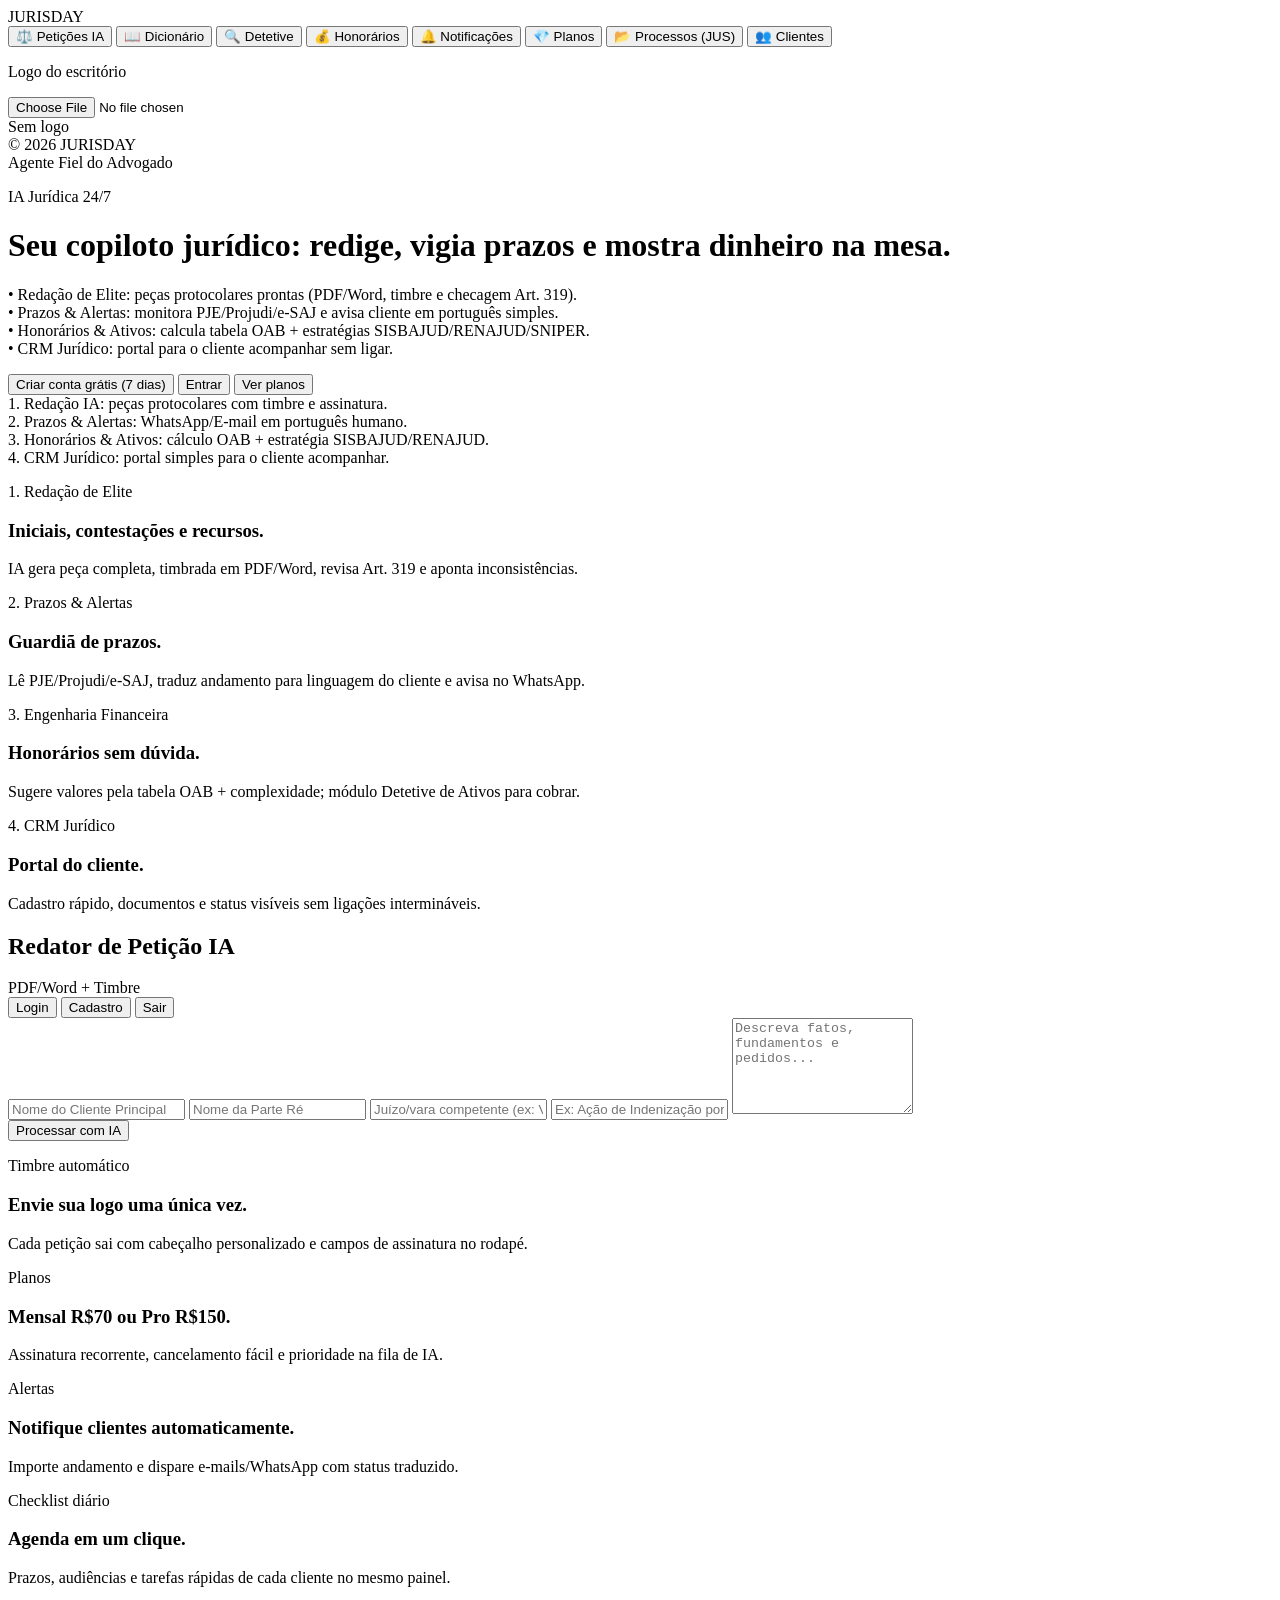
==== frontend/index.html @ 4e82b799 "Primeiro commit: app completo front+back" ====
<!DOCTYPE html>
<html lang="pt-br">
<head>
    <meta charset="UTF-8">
    <title>JURISDAY | Elite Inteligência Jurídica</title>
    <link rel="stylesheet" href="/static/style.css">
    <link rel="manifest" href="/static/manifest.json">
    <link rel="icon" href="/static/icon.svg" type="image/svg+xml">
    <link rel="apple-touch-icon" href="/static/icon.svg">
</head>
<body>

    <div class="sidebar">
        <div class="logo">JURISDAY</div>
        <nav>
            <button type="button" class="menu-item" onclick="mostrarTela(event,'peticao')">⚖️ Petições IA</button>
            <button type="button" class="menu-item" onclick="mostrarTela(event,'dicionario')">📖 Dicionário</button>
            <button type="button" class="menu-item" onclick="mostrarTela(event,'detetive')">🔍 Detetive</button>
            <button type="button" class="menu-item" onclick="mostrarTela(event,'honorarios')">💰 Honorários</button>
            <button type="button" class="menu-item" onclick="mostrarTela(event,'notificacoes')">🔔 Notificações</button>
            <button type="button" class="menu-item" onclick="mostrarTela(event,'planos')">💎 Planos</button>
            <button type="button" class="menu-item" onclick="mostrarTela(event,'processos')">📂 Processos (JUS)</button>
            <button type="button" class="menu-item" onclick="mostrarTela(event,'clientes')">👥 Clientes</button>
        </nav>

        <div class="upload-logo">
            <p class="label">Logo do escritório</p>
            <input type="file" accept="image/*" onchange="salvarLogo(event)">
            <div id="preview-logo" class="logo-preview">Sem logo</div>
        </div>

        <div class="sidebar-footer">
            © 2026 JURISDAY<br>Agente Fiel do Advogado
        </div>
    </div>

    <div class="main-content" id="dashboard">
        <header class="hero">
            <div>
                <p class="eyebrow">IA Jurídica 24/7</p>
                <h1>Seu copiloto jurídico: redige, vigia prazos e mostra dinheiro na mesa.</h1>
                <p class="sub">
                    • Redação de Elite: peças protocolares prontas (PDF/Word, timbre e checagem Art. 319).<br>
                    • Prazos & Alertas: monitora PJE/Projudi/e-SAJ e avisa cliente em português simples.<br>
                    • Honorários & Ativos: calcula tabela OAB + estratégias SISBAJUD/RENAJUD/SNIPER.<br>
                    • CRM Jurídico: portal para o cliente acompanhar sem ligar.
                </p>
                <div class="hero-actions">
                    <button onclick="window.location.href='/static/signup.html'">Criar conta grátis (7 dias)</button>
                    <button class="ghost" onclick="window.location.href='/static/login.html'">Entrar</button>
                    <button class="ghost" onclick="mostrarTela(null,'planos')">Ver planos</button>
                </div>
            </div>
            <div class="stats">
                <div class="stat"><span>1.</span> Redação IA: peças protocolares com timbre e assinatura.</div>
                <div class="stat"><span>2.</span> Prazos & Alertas: WhatsApp/E-mail em português humano.</div>
                <div class="stat"><span>3.</span> Honorários & Ativos: cálculo OAB + estratégia SISBAJUD/RENAJUD.</div>
                <div class="stat"><span>4.</span> CRM Jurídico: portal simples para o cliente acompanhar.</div>
            </div>
        </header>

        <section class="grid-cards" style="margin-top:0;">
            <div class="mini-card">
                <p class="eyebrow">1. Redação de Elite</p>
                <h3>Iniciais, contestações e recursos.</h3>
                <p class="muted">IA gera peça completa, timbrada em PDF/Word, revisa Art. 319 e aponta inconsistências.</p>
            </div>
            <div class="mini-card">
                <p class="eyebrow">2. Prazos & Alertas</p>
                <h3>Guardiã de prazos.</h3>
                <p class="muted">Lê PJE/Projudi/e-SAJ, traduz andamento para linguagem do cliente e avisa no WhatsApp.</p>
            </div>
            <div class="mini-card">
                <p class="eyebrow">3. Engenharia Financeira</p>
                <h3>Honorários sem dúvida.</h3>
                <p class="muted">Sugere valores pela tabela OAB + complexidade; módulo Detetive de Ativos para cobrar.</p>
            </div>
            <div class="mini-card">
                <p class="eyebrow">4. CRM Jurídico</p>
                <h3>Portal do cliente.</h3>
                <p class="muted">Cadastro rápido, documentos e status visíveis sem ligações intermináveis.</p>
            </div>
        </section>

        <div class="card" id="card-dinamico">
            <div class="card-header">
                <h2 id="titulo-modulo">Escolha um módulo</h2>
                <div id="pill-modulo" class="pill">Produtividade total</div>
                <div class="auth-actions">
                    <button class="ghost" onclick="window.location.href='/static/login.html'">Login</button>
                    <button onclick="window.location.href='/static/signup.html'">Cadastro</button>
                    <button class="ghost" onclick="sair()">Sair</button>
                </div>
            </div>
            
            <div id="inputs-dinamicos" class="grid-two">
                <p class="muted">Selecione uma ferramenta para começar. Petições em PDF/Word com timbre e assinatura disponíveis.</p>
            </div>
            
            <div id="btns-acao" class="actions" style="display:none;">
                <button id="btn-acao" onclick="executarIA()">Processar com IA</button>
                <div class="download-group" id="download-group" style="display:none;">
                    <button class="ghost" onclick="baixar('doc')">Exportar Word</button>
                    <button class="ghost" onclick="baixar('pdf')">Exportar PDF</button>
                </div>
            </div>
            
            <div id="loader" class="loader" style="display:none;">✨ A IA está redigindo seu conteúdo jurídico...</div>
            <div id="resultado-ia" class="resultado"></div>
        </div>

        <div id="checkout-modal" class="modal" style="display:none;">
            <div class="modal-card">
                <div class="modal-header">
                    <div>
                        <p class="eyebrow">Checkout seguro</p>
                        <h3 id="checkout-plano">Plano</h3>
                    </div>
                    <button class="ghost" onclick="fecharCheckout()">Fechar</button>
                </div>
                <div id="checkout-pix" style="display:none;">
                    <p class="muted">Copie o código PIX abaixo e pague no seu app bancário.</p>
                    <textarea id="pix-code" readonly style="height:120px"></textarea>
                </div>
                <div id="checkout-cartao">
                    <div class="grid-two">
                        <input id="cc-nome" placeholder="Nome no cartão">
                        <input id="cc-numero" placeholder="Número do cartão">
                        <input id="cc-validade" placeholder="Validade (MM/AA)">
                        <input id="cc-cvv" placeholder="CVV">
                    </div>
                </div>
                <div class="actions">
                    <button onclick="pagar('pix')">Pagar com PIX</button>
                    <button onclick="pagar('credito')">Crédito</button>
                    <button class="ghost" onclick="pagar('debito')">Débito</button>
                </div>
                <div id="checkout-msg" class="muted"></div>
            </div>
        </div>

        <div id="auth-modal" class="modal" style="display:none;">
            <div class="modal-card">
                <div class="modal-header">
                <div>
                    <p class="eyebrow" id="auth-eyebrow">Bem-vindo</p>
                    <h3 id="auth-title">Entrar</h3>
                </div>
                <button class="ghost" onclick="fecharAuth()">Fechar</button>
            </div>
            <div id="auth-form">
                <input id="auth-nome" placeholder="Nome completo">
                <input id="auth-doc" placeholder="CPF ou CNPJ">
                <input id="auth-oab" placeholder="OAB (opcional)">
                <input id="auth-email" placeholder="E-mail ou CPF/CNPJ">
                <input id="auth-whats" placeholder="WhatsApp">
                <input id="auth-senha" placeholder="Senha" type="password">
                <div class="upload-logo" id="auth-logo-box" style="margin:8px 0;">
                    <p class="label">Logo do escritório</p>
                    <input type="file" accept="image/*" onchange="salvarLogoAuth(event)">
                    <div id="auth-logo-preview" class="logo-preview">Sem logo</div>
                </div>
            </div>
            <div class="actions">
                <button onclick="enviarAuth()">Continuar</button>
            </div>
            <div id="auth-msg" class="muted"></div>
        </div>
    </div>

        <section class="grid-cards">
            <div class="mini-card">
                <p class="eyebrow">Timbre automático</p>
                <h3>Envie sua logo uma única vez.</h3>
                <p class="muted">Cada petição sai com cabeçalho personalizado e campos de assinatura no rodapé.</p>
            </div>
            <div class="mini-card">
                <p class="eyebrow">Planos</p>
                <h3>Mensal R$70 ou Pro R$150.</h3>
                <p class="muted">Assinatura recorrente, cancelamento fácil e prioridade na fila de IA.</p>
            </div>
            <div class="mini-card">
                <p class="eyebrow">Alertas</p>
                <h3>Notifique clientes automaticamente.</h3>
                <p class="muted">Importe andamento e dispare e-mails/WhatsApp com status traduzido.</p>
            </div>
            <div class="mini-card">
                <p class="eyebrow">Checklist diário</p>
                <h3>Agenda em um clique.</h3>
                <p class="muted">Prazos, audiências e tarefas rápidas de cada cliente no mesmo painel.</p>
            </div>
        </section>
    </div>

    <!-- Ações rápidas flutuantes -->
    <div class="fab-stack">
        <button class="fab" onclick="mostrarTela(null,'peticao')" title="Nova petição">⚖️</button>
        <button class="fab" onclick="mostrarTela(null,'honorarios')" title="Calcular honorários">💰</button>
        <button class="fab" onclick="mostrarTela(null,'processos')" title="Monitorar processo">📂</button>
        <button class="fab" onclick="abrirCheckout('pro',150)" title="Assinar Pro">💎</button>
        <button class="fab fab-support" onclick="abrirSuporte()" title="Reportar bug / falar conosco">💬</button>
        <button class="fab fab-install" onclick="instalarApp()" id="btn-install" title="Instalar app">⬇️</button>
    </div>

    <!-- Modal Suporte -->
    <div id="suporte-modal" class="modal" style="display:none;">
        <div class="modal-card">
            <div class="modal-header">
                <div>
                    <p class="eyebrow">Suporte rápido</p>
                    <h3>Reportar bug ou falar com a equipe</h3>
                </div>
                <button class="ghost" onclick="fecharSuporte()">Fechar</button>
            </div>
            <div class="grid-two">
                <input id="sup-nome" placeholder="Seu nome">
                <input id="sup-email" placeholder="Seu e-mail">
            </div>
            <textarea id="sup-msg" rows="5" placeholder="Descreva o problema ou dúvida. Quanto mais detalhe, melhor."></textarea>
            <div class="actions">
                <button onclick="enviarSuporte()">Enviar</button>
                <div id="sup-status" class="muted"></div>
            </div>
        </div>
    </div>

    <script>
        let moduloAtual = '';
        // Backend na mesma origem (recomendado: sirva o front pelo próprio FastAPI/Render)
        const API_URL = "";
        let logoBase64 = localStorage.getItem('jurisday_logo') || '';
        let planoSelecionado = { nome: '', valor: 0 };
        let authMode = 'login';
        let authLogo = '';
        let isAuth = false;

        const previewEl = document.getElementById('preview-logo');
        if (logoBase64) {
            previewEl.style.backgroundImage = `url(${logoBase64})`;
            previewEl.textContent = '';
        }

        function salvarLogo(event) {
            const file = event.target.files[0];
            if (!file) return;
            const reader = new FileReader();
            reader.onload = () => {
                logoBase64 = reader.result;
                localStorage.setItem('jurisday_logo', logoBase64);
                previewEl.style.backgroundImage = `url(${logoBase64})`;
                previewEl.textContent = '';
            };
            reader.readAsDataURL(file);
        }

        function salvarLogoAuth(event) {
            const file = event.target.files[0];
            if (!file) return;
            const reader = new FileReader();
            reader.onload = () => {
                authLogo = reader.result;
                const pv = document.getElementById('auth-logo-preview');
                pv.style.backgroundImage = `url(${authLogo})`;
                pv.textContent = '';
            };
            reader.readAsDataURL(file);
        }

        function abrirCheckout(plano, valor) {
            planoSelecionado = { nome: plano, valor };
            document.getElementById('checkout-plano').innerText = `Plano ${plano.toUpperCase()} — R$${valor}`;
            document.getElementById('checkout-pix').style.display = 'none';
            document.getElementById('checkout-cartao').style.display = 'block';
            document.getElementById('checkout-msg').innerText = '';
            document.getElementById('checkout-modal').style.display = 'block';
        }

        function fecharCheckout() {
            document.getElementById('checkout-modal').style.display = 'none';
        }

        function mostrarTela(evt, modulo) {
            moduloAtual = modulo;
            const inputs = document.getElementById('inputs-dinamicos');
            const titulo = document.getElementById('titulo-modulo');
            const pill = document.getElementById('pill-modulo');
            const actions = document.getElementById('btns-acao');
            const downloadGroup = document.getElementById('download-group');
            const resultado = document.getElementById('resultado-ia');

            document.querySelectorAll('.menu-item').forEach(m => m.classList.remove('active'));
            if (evt && evt.currentTarget) evt.currentTarget.classList.add('active');

            resultado.innerHTML = "";
            downloadGroup.style.display = 'none';

            actions.style.display = ['peticao','dicionario','detetive','honorarios','processos'].includes(modulo) ? 'flex' : 'none';

            if(modulo === 'peticao') {
                titulo.innerText = "Redator de Petição IA";
                pill.innerText = "PDF/Word + Timbre";
                inputs.innerHTML = `
                    <input id="cliente" placeholder="Nome do Cliente Principal">
                    <input id="reu" placeholder="Nome da Parte Ré">
                    <input id="juizo" placeholder="Juízo/vara competente (ex: Vara Cível de São Paulo)">
                    <input id="tipo_acao" placeholder="Ex: Ação de Indenização por Danos Morais">
                    <textarea id="fatos" placeholder="Descreva fatos, fundamentos e pedidos..." rows="6"></textarea>
                `;
            } else if(modulo === 'dicionario') {
                titulo.innerText = "Consultoria de Termos & Leis";
                pill.innerText = "Fundamentação";
                inputs.innerHTML = `<input id="termo" placeholder="Digite o termo técnico ou artigo da lei...">`;
            } else if(modulo === 'detetive') {
                titulo.innerText = "Detetive de Ativos";
                pill.innerText = "Rastreamento";
                inputs.innerHTML = `
                    <input id="alvo" placeholder="Nome do Devedor/Executado">
                    <input id="documento" placeholder="CPF ou CNPJ">
                `;
            } else if(modulo === 'honorarios') {
                titulo.innerText = "Calculadora de Honorários";
                pill.innerText = "Contratuais & Sucumbenciais";
                inputs.innerHTML = `
                    <div class="grid-two">
                        <input id="valor_causa" type="number" min="0" placeholder="Valor da causa (R$)">
                        <input id="percentual" type="number" min="1" max="50" value="20" placeholder="% contratual">
                        <input id="horas" type="number" min="0" placeholder="Horas estimadas">
                        <input id="valor_hora" type="number" min="0" placeholder="Valor hora (R$)">
                    </div>
                    <div class="badge">Sugestão OAB + margem de êxito</div>
                `;
            } else if(modulo === 'notificacoes') {
                titulo.innerText = "Notificações de Andamento";
                pill.innerText = "Engaje clientes";
                inputs.innerHTML = `
                    <div class="list">
                        <div class="list-item">
                            <div>
                                <strong>Alertas diários</strong>
                                <p class="muted">Resumo do push do tribunal em linguagem simples.</p>
                            </div>
                            <label class="switch">
                                <input type="checkbox" checked>
                                <span class="slider"></span>
                            </label>
                        </div>
                        <div class="list-item">
                            <div>
                                <strong>WhatsApp automático</strong>
                                <p class="muted">Mensagem pronta para o cliente quando houver movimentação.</p>
                            </div>
                            <label class="switch">
                                <input type="checkbox">
                                <span class="slider"></span>
                            </label>
                        </div>
                        <div class="list-item">
                            <div>
                                <strong>E-mail com PDF</strong>
                                <p class="muted">Anexe petição timbrada e último status.</p>
                            </div>
                            <label class="switch">
                                <input type="checkbox" checked>
                                <span class="slider"></span>
                            </label>
                        </div>
                    </div>
                `;
            } else if(modulo === 'planos') {
                titulo.innerText = "Planos Mensais";
                pill.innerText = "Escolha e valide";
                inputs.innerHTML = `
                    <div class="plan-grid">
                        <div class="plan">
                            <p class="eyebrow">Essencial</p>
                            <h3>R$70/mês</h3>
                            <ul>
                                <li>50 petições/mês</li>
                                <li>Honorários + Dicionário</li>
                                <li>Suporte padrão</li>
                            </ul>
                            <button class="ghost" onclick="abrirCheckout('essencial',70)">Assinar Essencial</button>
                        </div>
                        <div class="plan destaque">
                            <p class="eyebrow">Pro</p>
                            <h3>R$150/mês</h3>
                            <ul>
                                <li>Petições ilimitadas</li>
                                <li>Detetive de ativos</li>
                                <li>Notificações automáticas</li>
                                <li>Suporte prioritário</li>
                            </ul>
                            <button onclick="abrirCheckout('pro',150)">Assinar Pro</button>
                        </div>
                    </div>
                `;
            } else if(modulo === 'processos') {
                titulo.innerText = "Monitoramento (JUS)";
                pill.innerText = "Daily check";
                inputs.innerHTML = `
                    <div class="grid-two">
                        <input id="proc_numero" placeholder="Número do processo">
                        <input id="proc_tribunal" placeholder="Tribunal (TJSP, TRF3...)">
                        <input id="proc_parte" placeholder="Parte representada">
                        <input id="proc_tel" placeholder=\"Telefone do cliente (WhatsApp)\">
                        <input id="proc_ref" placeholder="Referencia interna (cliente)">
                    </div>
                    <div class="actions" style="padding:0;">
                        <button class="ghost" onclick="registrarProcesso()">Registrar monitoramento</button>
                        <button class="ghost" onclick="rodarMonitoramento()">Rodar agora</button>
                        <button class="ghost" onclick="listarProcessos()">Ver status</button>
                        <button onclick="enviarResumo()">Enviar resumo WhatsApp</button>
                    </div>
                    <div id="status-processos" class="resultado" style="display:none;"></div>
                `;
            } else if(modulo === 'clientes') {
                titulo.innerText = "Clientes e Processos";
                pill.innerText = "Organização total";
                inputs.innerHTML = `
                    <div class="grid-two">
                        <input id="cli_nome" placeholder="Nome do cliente">
                        <input id="cli_doc" placeholder="CPF/CNPJ">
                        <input id="cli_email" placeholder="E-mail">
                        <input id="cli_whats" placeholder="WhatsApp">
                        <input id="cli_proc" placeholder="Número do processo">
                        <input id="cli_tribunal" placeholder="Tribunal">
                    </div>
                    <div class="actions" style="padding:0;">
                        <button onclick="salvarCliente()">Cadastrar cliente</button>
                        <button class="ghost" onclick="listarClientes()">Listar clientes</button>
                    </div>
                    <div id="clientes-box" class="resultado" style="display:none;"></div>
                `;
            }
        }

        async function executarIA() {
            const loader = document.getElementById('loader');
            const resultadoDiv = document.getElementById('resultado-ia');
            const downloadGroup = document.getElementById('download-group');

            loader.style.display = "block";
            resultadoDiv.innerHTML = "";

            let endpoint = '';
            let payload = {};

            if(moduloAtual === 'peticao') {
                endpoint = 'peticao/gerar';
                payload = {
                    cliente_nome: document.getElementById('cliente').value,
                    reu_nome: document.getElementById('reu').value,
                    tipo_acao: document.getElementById('tipo_acao').value,
                    fatos_relatados: document.getElementById('fatos').value,
                    juizo_destino: document.getElementById('juizo')?.value || ''
                };
            } else if(moduloAtual === 'dicionario') {
                endpoint = 'dicionario/consultar';
                payload = { termo: document.getElementById('termo').value };
            } else if(moduloAtual === 'detetive') {
                endpoint = 'detetive/rastrear';
                payload = { 
                    nome_alvo: document.getElementById('alvo').value, 
                    cpf_cnpj: document.getElementById('documento').value 
                };
            } else if(moduloAtual === 'honorarios') {
                // Cálculo local sem backend
                loader.style.display = "none";
                resultadoDiv.innerHTML = calcularHonorarios();
                downloadGroup.style.display = 'flex';
                return;
            }

            try {
                const response = await fetch(`${API_URL}/${endpoint}`, {
                    method: 'POST',
                    headers: {'Content-Type': 'application/json'},
                    body: JSON.stringify(payload)
                });
                if(!response.ok) throw new Error(`HTTP ${response.status}`);
                const data = await response.json();
                loader.style.display = "none";
                const textoFinal = data.peticao_texto || data.resposta || data.estrategia || 'Sem retorno';
                resultadoDiv.innerHTML = montarSaida(textoFinal);
                downloadGroup.style.display = 'flex';
            } catch (error) {
                loader.style.display = "none";
                resultadoDiv.innerHTML = `<span style='color:#EF4444'>❌ Erro: ${error.message}</span>`;
            }
        }

        function montarSaida(texto) {
            const logoHtml = logoBase64 ? `<div class='timbre'><img src='${logoBase64}' alt='Logo'></div>` : '';
            return `${logoHtml}<div class='texto'>${texto.replace(/\n/g, '<br>')}</div><div class='assinatura'>__________________________<br>Assinatura Digital</div>`;
        }

        function calcularHonorarios() {
            const valor = Number(document.getElementById('valor_causa').value || 0);
            const perc = Number(document.getElementById('percentual').value || 20);
            const horas = Number(document.getElementById('horas').value || 0);
            const valorHora = Number(document.getElementById('valor_hora').value || 0);

            const contratual = valor * (perc / 100);
            const horaTotal = horas * valorHora;
            const sucumbencialMin = valor * 0.1;
            const sucumbencialMax = valor * 0.2;

            return `
                <div class='calc-grid'>
                    <div class='calc-card'>
                        <p class='eyebrow'>Contratual</p>
                        <h3>R$ ${contratual.toFixed(2)}</h3>
                        <p class='muted'>Percentual acordado (${perc}%).</p>
                    </div>
                    <div class='calc-card'>
                        <p class='eyebrow'>Hora técnica</p>
                        <h3>R$ ${horaTotal.toFixed(2)}</h3>
                        <p class='muted'>${horas}h x R$ ${valorHora.toFixed(2)}</p>
                    </div>
                    <div class='calc-card'>
                        <p class='eyebrow'>Sucumbencial</p>
                        <h3>R$ ${sucumbencialMin.toFixed(2)} - R$ ${sucumbencialMax.toFixed(2)}</h3>
                        <p class='muted'>Faixa de 10% a 20% (CPC art. 85).</p>
                    </div>
                </div>
                <div class='badge'>Sugestão: combine contratual + êxito escalonado.</div>
            `;
        }

        async function registrarProcesso() {
            try {
                const body = {
                    numero: document.getElementById('proc_numero').value,
                    tribunal: document.getElementById('proc_tribunal').value,
                    parte: document.getElementById('proc_parte').value,
                    telefone_cliente: document.getElementById('proc_tel').value,
                    referencia: document.getElementById('proc_ref').value
                };
                const resp = await fetch(`${API_URL}/monitorar/registrar`, {
                    method: 'POST',
                    headers: {'Content-Type': 'application/json'},
                    body: JSON.stringify(body)
                });
                if(!resp.ok) throw new Error(`HTTP ${resp.status}`);
                alert('Processo registrado para monitoramento diário.');
            } catch (e) { alert('Erro ao registrar: ' + e); }
        }

        async function rodarMonitoramento() {
            try {
                const resp = await fetch(`${API_URL}/monitorar/rodar`, {method:'POST'});
                const data = await resp.json();
                renderProcessos(data.processos || []);
            } catch (e) { alert('Erro ao rodar: ' + e); }
        }

        async function listarProcessos() {
            try {
                const resp = await fetch(`${API_URL}/monitorar/status`);
                const data = await resp.json();
                renderProcessos(data.processos || []);
            } catch (e) { alert('Erro ao listar: ' + e); }
        }

        function renderProcessos(lista) {
            const box = document.getElementById('status-processos');
            if (!box) return;
            if (!lista.length) { box.style.display='block'; box.innerHTML='Nenhum processo monitorado.'; return; }
            box.style.display = 'block';
            box.innerHTML = lista.map(p => `
                <div class='list-item'>
                    <div><strong>${p.numero}</strong><br><span class='muted'>${p.tribunal} · ${p.parte}</span></div>
                    <div class='muted'>${p.status || 'pendente'}<br>${p.ultimo_andamento || ''}</div>
                </div>`).join('');
        }

        async function enviarResumo() {
            try {
                const resp = await fetch(`${API_URL}/monitorar/resumo`, {method:'POST'});
                const data = await resp.json();
                const msg = data.mensagem || '';
                alert('Resumo preparado. ' + (data.envios?.length ? 'Envios processados.' : 'Configure webhook para envio real.'));
                renderProcessos(data.envios || []);
                const box = document.getElementById('status-processos');
                if (box && msg) box.innerHTML = `<div class='muted'>Mensagem gerada:</div><div class='resultado'>${msg.replace(/\\n/g,'<br>')}</div>`;
            } catch (e) { alert('Erro ao enviar resumo: ' + e); }
        }

        async function pagar(metodo) {
            try {
                const payload = {
                    plano: planoSelecionado.nome,
                    valor: planoSelecionado.valor,
                    metodo,
                    nome_titular: document.getElementById('cc-nome').value,
                    numero_cartao: document.getElementById('cc-numero').value,
                    validade: document.getElementById('cc-validade').value,
                    cvv: document.getElementById('cc-cvv').value,
                };
                const resp = await fetch(`${API_URL}/planos/checkout`, {
                    method: 'POST',
                    headers: {'Content-Type': 'application/json'},
                    body: JSON.stringify(payload)
                });
                if (!resp.ok) throw new Error(`HTTP ${resp.status}`);
                const data = await resp.json();
                if (data.metodo === 'pix') {
                    document.getElementById('checkout-pix').style.display = 'block';
                    document.getElementById('checkout-cartao').style.display = 'none';
                    document.getElementById('pix-code').value = data.codigo_pix;
                }
                document.getElementById('checkout-msg').innerText = data.mensagem || 'Processado.';
            } catch (e) {
                document.getElementById('checkout-msg').innerText = 'Erro no pagamento: ' + e.message;
            }
        }

        function toggleAuthFields(mode){
            const show = mode === 'signup';
            document.getElementById('auth-nome').style.display = show ? 'block' : 'none';
            document.getElementById('auth-doc').style.display = show ? 'block' : 'none';
            document.getElementById('auth-oab').style.display = show ? 'block' : 'none';
            document.getElementById('auth-whats').style.display = show ? 'block' : 'none';
            document.getElementById('auth-logo-box').style.display = show ? 'block' : 'none';
        }

        function abrirAuth(mode) {
            if(mode === 'signup') window.location.href='/static/signup.html';
            else window.location.href='/static/login.html';
        }
        function fecharAuth() {}

        async function enviarAuth() {
            const emailDoc = document.getElementById('auth-email').value || document.getElementById('auth-doc').value;
            const senha = document.getElementById('auth-senha').value;
            try {
                if (authMode === 'signup') {
                    const payload = {
                        nome_completo: document.getElementById('auth-nome').value,
                        cpf_cnpj: document.getElementById('auth-doc').value,
                        oab: document.getElementById('auth-oab').value,
                        email: document.getElementById('auth-email').value,
                        whatsapp: document.getElementById('auth-whats').value,
                        senha,
                        plano: 'Trial',
                        logo_base64: authLogo || logoBase64
                    };
                    const resp = await fetch(`${API_URL}/auth/cadastrar`, {
                        method: 'POST', headers: {'Content-Type':'application/json'},
                        body: JSON.stringify(payload)
                    });
                    if(!resp.ok) throw new Error(`HTTP ${resp.status}`);
                    document.getElementById('auth-msg').innerText = 'Cadastro realizado. Faça login.';
                } else {
                    const resp = await fetch(`${API_URL}/auth/login`, {
                        method: 'POST', headers: {'Content-Type':'application/json'},
                        body: JSON.stringify({ email_ou_cnpj: emailDoc, senha })
                    });
                    if(!resp.ok) throw new Error(`HTTP ${resp.status}`);
                    const data = await resp.json();
                    localStorage.setItem('jurisday_token', data.token);
                    localStorage.setItem('jurisday_user', data.nome);
                    localStorage.setItem('last_login_email', emailDoc);
                    document.getElementById('auth-msg').innerText = 'Login ok.';
                    isAuth = true;
                    document.getElementById('dashboard').style.display = 'block';
                    fecharAuth();
                    mostrarTela(null,'peticao');
                }
            } catch (e) {
                document.getElementById('auth-msg').innerText = 'Erro: ' + e.message;
            }
        }

        function sair(){
            localStorage.removeItem('jurisday_token');
            localStorage.removeItem('jurisday_user');
            localStorage.removeItem('last_login_email');
            document.getElementById('dashboard').style.display='none';
            abrirAuth('login');
        }

        async function salvarCliente() {
            try {
                const payload = {
                    nome: document.getElementById('cli_nome').value,
                    cpf_cnpj: document.getElementById('cli_doc').value,
                    email: document.getElementById('cli_email').value,
                    whatsapp: document.getElementById('cli_whats').value,
                    numero_processo: document.getElementById('cli_proc').value,
                    tribunal: document.getElementById('cli_tribunal').value,
                    advogado_email: document.getElementById('auth-email').value || localStorage.getItem('last_login_email') || ''
                };
                const resp = await fetch(`${API_URL}/clientes/cadastrar`, {
                    method: 'POST', headers: {'Content-Type':'application/json'}, body: JSON.stringify(payload)
                });
                if(!resp.ok) throw new Error(`HTTP ${resp.status}`);
                alert('Cliente cadastrado.');
            } catch (e) { alert('Erro ao salvar cliente: ' + e); }
        }

        async function listarClientes() {
            try {
                const email = document.getElementById('auth-email').value || localStorage.getItem('last_login_email') || '';
                const resp = await fetch(`${API_URL}/clientes/listar?advogado_email=${encodeURIComponent(email)}`);
                if(!resp.ok) throw new Error(`HTTP ${resp.status}`);
                const data = await resp.json();
                const box = document.getElementById('clientes-box');
                box.style.display='block';
                box.innerHTML = data.clientes.map(c => `<div class='list-item'><div><strong>${c.nome}</strong><br>${c.cpf_cnpj}</div><div class='muted'>${c.numero_processo} · ${c.tribunal}</div></div>`).join('') || 'Nenhum cliente';
            } catch (e) { alert('Erro ao listar clientes: ' + e); }
        }

        async function baixar(formato) {
            const resultadoDiv = document.getElementById('resultado-ia');
            const texto = resultadoDiv.innerText.trim();
            if (!texto) return;
            try {
                const resp = await fetch(`${API_URL}/peticao/exportar`, {
                    method: 'POST',
                    headers: {'Content-Type': 'application/json'},
                    body: JSON.stringify({ texto, formato })
                });
                if(!resp.ok) throw new Error(`HTTP ${resp.status}`);
                const blob = await resp.blob();
                const url = URL.createObjectURL(blob);
                const a = document.createElement('a');
                const ext = formato === 'doc' ? 'docx' : formato;
                a.href = url;
                a.download = `jurisday-${moduloAtual}.${ext}`;
                a.click();
                URL.revokeObjectURL(url);
            } catch (e) {
                alert('Falha ao exportar: ' + e);
            }
        }

        function abrirSuporte(){
            document.getElementById('sup-status').innerText = '';
            document.getElementById('suporte-modal').style.display='grid';
        }
        function fecharSuporte(){
            document.getElementById('suporte-modal').style.display='none';
        }
        async function enviarSuporte(){
            const nome = document.getElementById('sup-nome').value;
            const email = document.getElementById('sup-email').value;
            const msg = document.getElementById('sup-msg').value;
            if(!msg){ document.getElementById('sup-status').innerText='Descreva o bug ou dúvida.'; return; }
            try{
                const resp = await fetch(`${API_URL}/suporte`, {
                    method:'POST',
                    headers:{'Content-Type':'application/json'},
                    body:JSON.stringify({nome,email,mensagem:msg})
                });
                if(!resp.ok) throw new Error(`HTTP ${resp.status}`);
                document.getElementById('sup-status').innerText='Mensagem enviada! Responderemos em breve.';
                document.getElementById('sup-msg').value='';
            }catch(e){
                document.getElementById('sup-status').innerText='Não foi possível enviar agora. Tente novamente.';
            }
        }

        // PWA install prompt
        let deferredPrompt;
        window.addEventListener('beforeinstallprompt', (e) => {
            e.preventDefault();
            deferredPrompt = e;
            const btn = document.getElementById('btn-install');
            if(btn) btn.style.display = 'block';
        });
        async function instalarApp(){
            if(!deferredPrompt) return alert('Instalação não disponível agora.');
            deferredPrompt.prompt();
            await deferredPrompt.userChoice;
            deferredPrompt = null;
            const btn = document.getElementById('btn-install');
            if(btn) btn.style.display = 'none';
        }

        if ('serviceWorker' in navigator) {
            navigator.serviceWorker.register('/static/sw.js').catch(()=>{});
        }

        document.addEventListener('DOMContentLoaded', () => {
            const token = localStorage.getItem('jurisday_token');
            document.getElementById('dashboard').style.display = 'block';
            if (token) {
                isAuth = true;
            }
            mostrarTela(null, 'peticao');

        });
    </script>
</body>
</html>
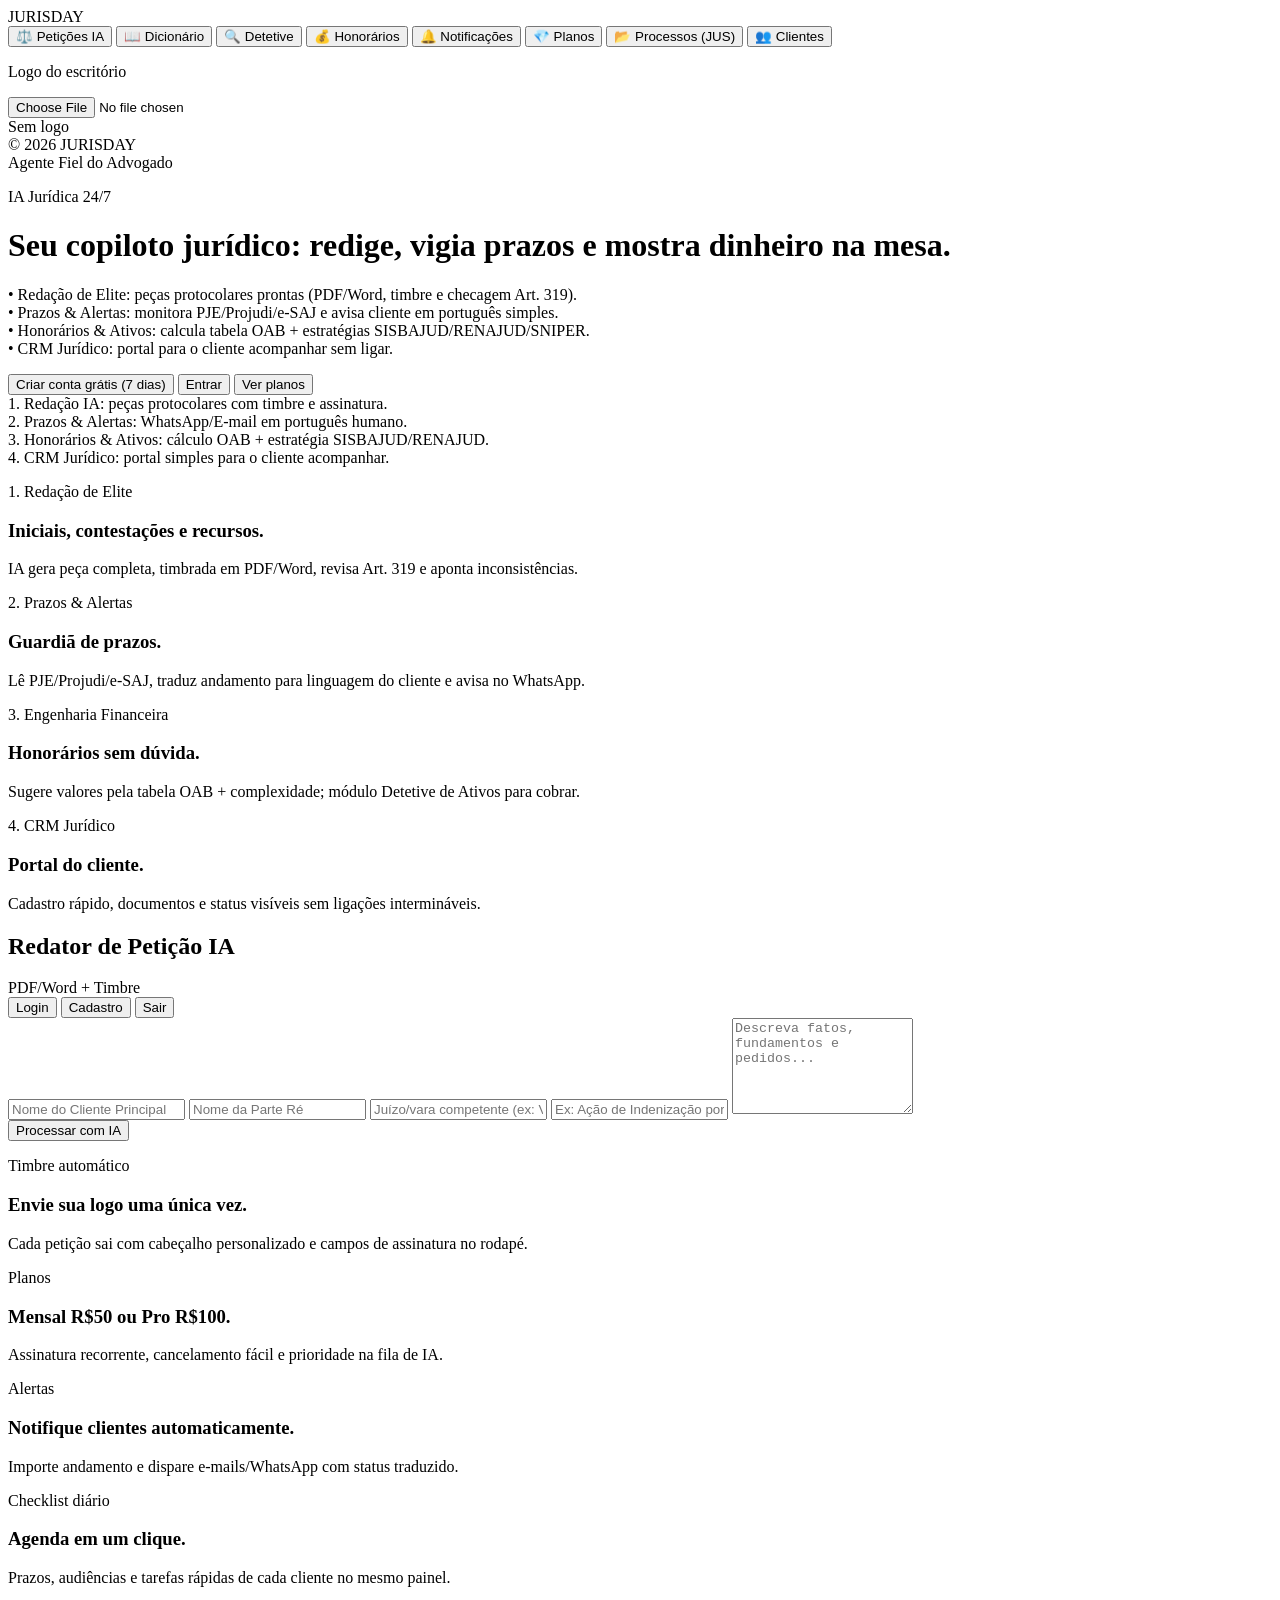
==== commit 395a2f62: "Atualiza planos para R/R" ====
--- a/frontend/index.html
+++ b/frontend/index.html
@@ -176,7 +176,7 @@
             </div>
             <div class="mini-card">
                 <p class="eyebrow">Planos</p>
-                <h3>Mensal R$70 ou Pro R$150.</h3>
+                <h3>Mensal R$50 ou Pro R$100.</h3>
                 <p class="muted">Assinatura recorrente, cancelamento fácil e prioridade na fila de IA.</p>
             </div>
             <div class="mini-card">
@@ -373,24 +373,24 @@
                     <div class="plan-grid">
                         <div class="plan">
                             <p class="eyebrow">Essencial</p>
-                            <h3>R$70/mês</h3>
+                            <h3>R$50/mês</h3>
                             <ul>
-                                <li>50 petições/mês</li>
+                                <li>30 petições/mês</li>
                                 <li>Honorários + Dicionário</li>
                                 <li>Suporte padrão</li>
                             </ul>
-                            <button class="ghost" onclick="abrirCheckout('essencial',70)">Assinar Essencial</button>
+                            <button class="ghost" onclick="abrirCheckout('essencial',50)">Assinar Essencial</button>
                         </div>
                         <div class="plan destaque">
                             <p class="eyebrow">Pro</p>
-                            <h3>R$150/mês</h3>
+                            <h3>R$100/mês</h3>
                             <ul>
-                                <li>Petições ilimitadas</li>
+                                <li>100 petições/mês</li>
                                 <li>Detetive de ativos</li>
                                 <li>Notificações automáticas</li>
                                 <li>Suporte prioritário</li>
                             </ul>
-                            <button onclick="abrirCheckout('pro',150)">Assinar Pro</button>
+                            <button onclick="abrirCheckout('pro',100)">Assinar Pro</button>
                         </div>
                     </div>
                 `;
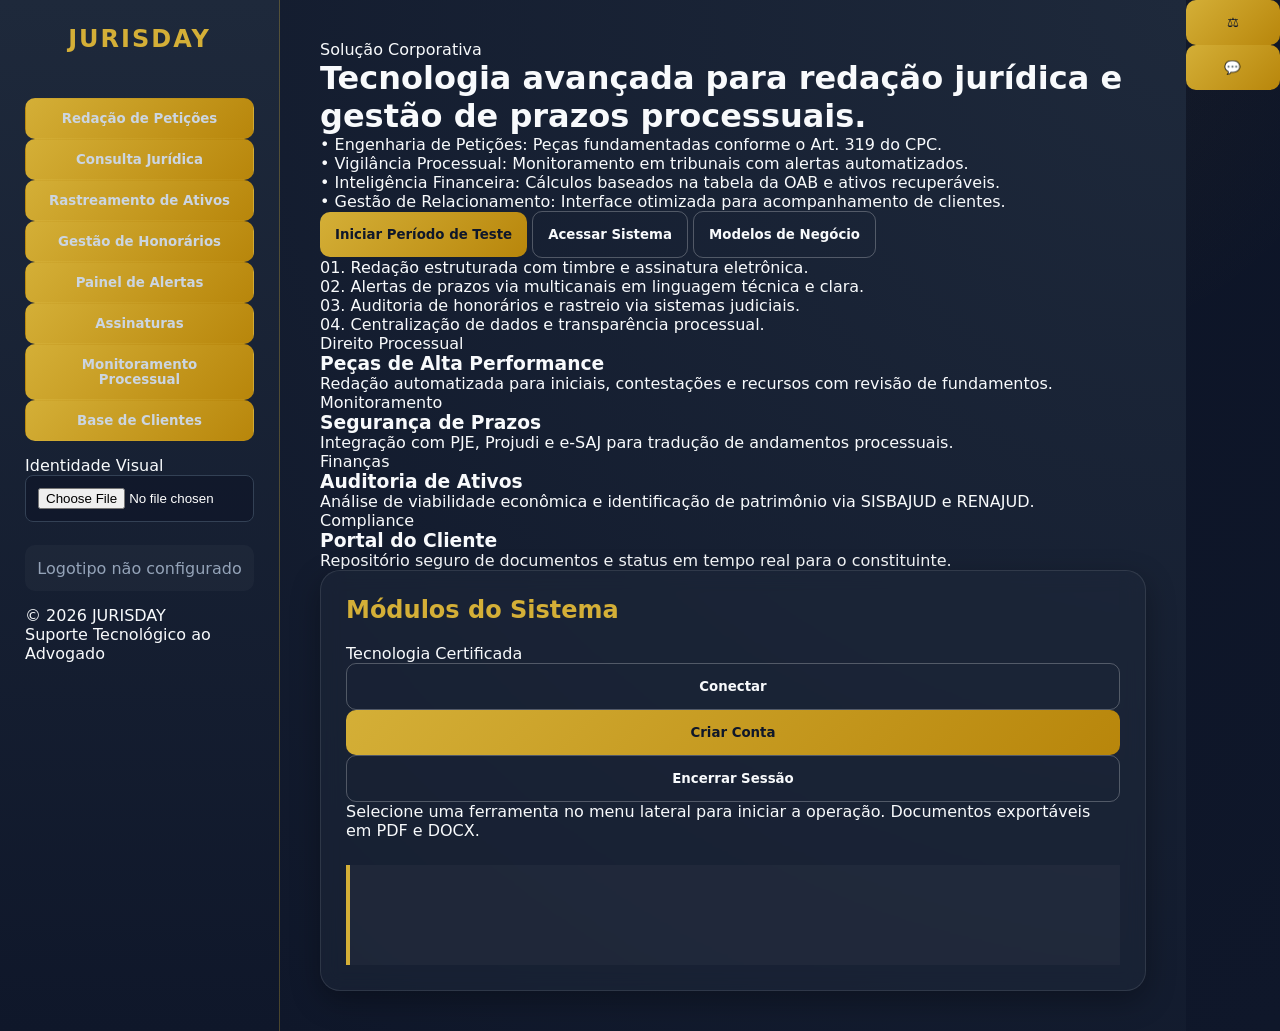
==== commit db77582f: "Fix: Atualizando layout profissional e banco de dados" ====
--- a/frontend/index.html
+++ b/frontend/index.html
@@ -2,795 +2,145 @@
 <html lang="pt-br">
 <head>
     <meta charset="UTF-8">
-    <title>JURISDAY | Elite Inteligência Jurídica</title>
-    <link rel="stylesheet" href="/static/style.css">
-    <link rel="manifest" href="/static/manifest.json">
-    <link rel="icon" href="/static/icon.svg" type="image/svg+xml">
-    <link rel="apple-touch-icon" href="/static/icon.svg">
+    <meta name="viewport" content="width=device-width, initial-scale=1.0">
+    <title>JURISDAY | Inteligência Jurídica Estratégica</title>
+    <link rel="stylesheet" href="style.css">
+    <link rel="manifest" href="manifest.json">
+    <link rel="icon" href="icon.svg" type="image/svg+xml">
 </head>
 <body>
 
     <div class="sidebar">
         <div class="logo">JURISDAY</div>
         <nav>
-            <button type="button" class="menu-item" onclick="mostrarTela(event,'peticao')">⚖️ Petições IA</button>
-            <button type="button" class="menu-item" onclick="mostrarTela(event,'dicionario')">📖 Dicionário</button>
-            <button type="button" class="menu-item" onclick="mostrarTela(event,'detetive')">🔍 Detetive</button>
-            <button type="button" class="menu-item" onclick="mostrarTela(event,'honorarios')">💰 Honorários</button>
-            <button type="button" class="menu-item" onclick="mostrarTela(event,'notificacoes')">🔔 Notificações</button>
-            <button type="button" class="menu-item" onclick="mostrarTela(event,'planos')">💎 Planos</button>
-            <button type="button" class="menu-item" onclick="mostrarTela(event,'processos')">📂 Processos (JUS)</button>
-            <button type="button" class="menu-item" onclick="mostrarTela(event,'clientes')">👥 Clientes</button>
+            <button type="button" class="menu-item" onclick="mostrarTela(event,'peticao')">Redação de Petições</button>
+            <button type="button" class="menu-item" onclick="mostrarTela(event,'dicionario')">Consulta Jurídica</button>
+            <button type="button" class="menu-item" onclick="mostrarTela(event,'detetive')">Rastreamento de Ativos</button>
+            <button type="button" class="menu-item" onclick="mostrarTela(event,'honorarios')">Gestão de Honorários</button>
+            <button type="button" class="menu-item" onclick="mostrarTela(event,'notificacoes')">Painel de Alertas</button>
+            <button type="button" class="menu-item" onclick="mostrarTela(event,'planos')">Assinaturas</button>
+            <button type="button" class="menu-item" onclick="mostrarTela(event,'processos')">Monitoramento Processual</button>
+            <button type="button" class="menu-item" onclick="mostrarTela(event,'clientes')">Base de Clientes</button>
         </nav>
 
         <div class="upload-logo">
-            <p class="label">Logo do escritório</p>
+            <p class="label">Identidade Visual</p>
             <input type="file" accept="image/*" onchange="salvarLogo(event)">
-            <div id="preview-logo" class="logo-preview">Sem logo</div>
+            <div id="preview-logo" class="logo-preview">Logotipo não configurado</div>
         </div>
 
         <div class="sidebar-footer">
-            © 2026 JURISDAY<br>Agente Fiel do Advogado
+            © 2026 JURISDAY<br>Suporte Tecnológico ao Advogado
         </div>
     </div>
 
     <div class="main-content" id="dashboard">
         <header class="hero">
             <div>
-                <p class="eyebrow">IA Jurídica 24/7</p>
-                <h1>Seu copiloto jurídico: redige, vigia prazos e mostra dinheiro na mesa.</h1>
+                <p class="eyebrow">Solução Corporativa</p>
+                <h1>Tecnologia avançada para redação jurídica e gestão de prazos processuais.</h1>
                 <p class="sub">
-                    • Redação de Elite: peças protocolares prontas (PDF/Word, timbre e checagem Art. 319).<br>
-                    • Prazos & Alertas: monitora PJE/Projudi/e-SAJ e avisa cliente em português simples.<br>
-                    • Honorários & Ativos: calcula tabela OAB + estratégias SISBAJUD/RENAJUD/SNIPER.<br>
-                    • CRM Jurídico: portal para o cliente acompanhar sem ligar.
+                    • Engenharia de Petições: Peças fundamentadas conforme o Art. 319 do CPC.<br>
+                    • Vigilância Processual: Monitoramento em tribunais com alertas automatizados.<br>
+                    • Inteligência Financeira: Cálculos baseados na tabela da OAB e ativos recuperáveis.<br>
+                    • Gestão de Relacionamento: Interface otimizada para acompanhamento de clientes.
                 </p>
                 <div class="hero-actions">
-                    <button onclick="window.location.href='/static/signup.html'">Criar conta grátis (7 dias)</button>
-                    <button class="ghost" onclick="window.location.href='/static/login.html'">Entrar</button>
-                    <button class="ghost" onclick="mostrarTela(null,'planos')">Ver planos</button>
+                    <button onclick="window.location.href='signup.html'">Iniciar Período de Teste</button>
+                    <button class="ghost" onclick="window.location.href='login.html'">Acessar Sistema</button>
+                    <button class="ghost" onclick="mostrarTela(null,'planos')">Modelos de Negócio</button>
                 </div>
             </div>
             <div class="stats">
-                <div class="stat"><span>1.</span> Redação IA: peças protocolares com timbre e assinatura.</div>
-                <div class="stat"><span>2.</span> Prazos & Alertas: WhatsApp/E-mail em português humano.</div>
-                <div class="stat"><span>3.</span> Honorários & Ativos: cálculo OAB + estratégia SISBAJUD/RENAJUD.</div>
-                <div class="stat"><span>4.</span> CRM Jurídico: portal simples para o cliente acompanhar.</div>
+                <div class="stat"><span>01.</span> Redação estruturada com timbre e assinatura eletrônica.</div>
+                <div class="stat"><span>02.</span> Alertas de prazos via multicanais em linguagem técnica e clara.</div>
+                <div class="stat"><span>03.</span> Auditoria de honorários e rastreio via sistemas judiciais.</div>
+                <div class="stat"><span>04.</span> Centralização de dados e transparência processual.</div>
             </div>
         </header>
 
         <section class="grid-cards" style="margin-top:0;">
             <div class="mini-card">
-                <p class="eyebrow">1. Redação de Elite</p>
-                <h3>Iniciais, contestações e recursos.</h3>
-                <p class="muted">IA gera peça completa, timbrada em PDF/Word, revisa Art. 319 e aponta inconsistências.</p>
+                <p class="eyebrow">Direito Processual</p>
+                <h3>Peças de Alta Performance</h3>
+                <p class="muted">Redação automatizada para iniciais, contestações e recursos com revisão de fundamentos.</p>
             </div>
             <div class="mini-card">
-                <p class="eyebrow">2. Prazos & Alertas</p>
-                <h3>Guardiã de prazos.</h3>
-                <p class="muted">Lê PJE/Projudi/e-SAJ, traduz andamento para linguagem do cliente e avisa no WhatsApp.</p>
+                <p class="eyebrow">Monitoramento</p>
+                <h3>Segurança de Prazos</h3>
+                <p class="muted">Integração com PJE, Projudi e e-SAJ para tradução de andamentos processuais.</p>
             </div>
             <div class="mini-card">
-                <p class="eyebrow">3. Engenharia Financeira</p>
-                <h3>Honorários sem dúvida.</h3>
-                <p class="muted">Sugere valores pela tabela OAB + complexidade; módulo Detetive de Ativos para cobrar.</p>
+                <p class="eyebrow">Finanças</p>
+                <h3>Auditoria de Ativos</h3>
+                <p class="muted">Análise de viabilidade econômica e identificação de patrimônio via SISBAJUD e RENAJUD.</p>
             </div>
             <div class="mini-card">
-                <p class="eyebrow">4. CRM Jurídico</p>
-                <h3>Portal do cliente.</h3>
-                <p class="muted">Cadastro rápido, documentos e status visíveis sem ligações intermináveis.</p>
+                <p class="eyebrow">Compliance</p>
+                <h3>Portal do Cliente</h3>
+                <p class="muted">Repositório seguro de documentos e status em tempo real para o constituinte.</p>
             </div>
         </section>
 
         <div class="card" id="card-dinamico">
             <div class="card-header">
-                <h2 id="titulo-modulo">Escolha um módulo</h2>
-                <div id="pill-modulo" class="pill">Produtividade total</div>
+                <h2 id="titulo-modulo">Módulos do Sistema</h2>
+                <div id="pill-modulo" class="pill">Tecnologia Certificada</div>
                 <div class="auth-actions">
-                    <button class="ghost" onclick="window.location.href='/static/login.html'">Login</button>
-                    <button onclick="window.location.href='/static/signup.html'">Cadastro</button>
-                    <button class="ghost" onclick="sair()">Sair</button>
+                    <button class="ghost" onclick="window.location.href='login.html'">Conectar</button>
+                    <button onclick="window.location.href='signup.html'">Criar Conta</button>
+                    <button class="ghost" onclick="sair()">Encerrar Sessão</button>
                 </div>
             </div>
             
             <div id="inputs-dinamicos" class="grid-two">
-                <p class="muted">Selecione uma ferramenta para começar. Petições em PDF/Word com timbre e assinatura disponíveis.</p>
+                <p class="muted">Selecione uma ferramenta no menu lateral para iniciar a operação. Documentos exportáveis em PDF e DOCX.</p>
             </div>
             
             <div id="btns-acao" class="actions" style="display:none;">
-                <button id="btn-acao" onclick="executarIA()">Processar com IA</button>
+                <button id="btn-acao" onclick="executarIA()">Executar Inteligência Artificial</button>
                 <div class="download-group" id="download-group" style="display:none;">
-                    <button class="ghost" onclick="baixar('doc')">Exportar Word</button>
-                    <button class="ghost" onclick="baixar('pdf')">Exportar PDF</button>
+                    <button class="ghost" onclick="baixar('doc')">Exportar para Word</button>
+                    <button class="ghost" onclick="baixar('pdf')">Exportar para PDF</button>
                 </div>
             </div>
             
-            <div id="loader" class="loader" style="display:none;">✨ A IA está redigindo seu conteúdo jurídico...</div>
+            <div id="loader" class="loader" style="display:none;">Processando requisição jurídica via IA...</div>
             <div id="resultado-ia" class="resultado"></div>
-        </div>
-
-        <div id="checkout-modal" class="modal" style="display:none;">
-            <div class="modal-card">
-                <div class="modal-header">
-                    <div>
-                        <p class="eyebrow">Checkout seguro</p>
-                        <h3 id="checkout-plano">Plano</h3>
-                    </div>
-                    <button class="ghost" onclick="fecharCheckout()">Fechar</button>
-                </div>
-                <div id="checkout-pix" style="display:none;">
-                    <p class="muted">Copie o código PIX abaixo e pague no seu app bancário.</p>
-                    <textarea id="pix-code" readonly style="height:120px"></textarea>
-                </div>
-                <div id="checkout-cartao">
-                    <div class="grid-two">
-                        <input id="cc-nome" placeholder="Nome no cartão">
-                        <input id="cc-numero" placeholder="Número do cartão">
-                        <input id="cc-validade" placeholder="Validade (MM/AA)">
-                        <input id="cc-cvv" placeholder="CVV">
-                    </div>
-                </div>
-                <div class="actions">
-                    <button onclick="pagar('pix')">Pagar com PIX</button>
-                    <button onclick="pagar('credito')">Crédito</button>
-                    <button class="ghost" onclick="pagar('debito')">Débito</button>
-                </div>
-                <div id="checkout-msg" class="muted"></div>
-            </div>
-        </div>
-
-        <div id="auth-modal" class="modal" style="display:none;">
-            <div class="modal-card">
-                <div class="modal-header">
-                <div>
-                    <p class="eyebrow" id="auth-eyebrow">Bem-vindo</p>
-                    <h3 id="auth-title">Entrar</h3>
-                </div>
-                <button class="ghost" onclick="fecharAuth()">Fechar</button>
-            </div>
-            <div id="auth-form">
-                <input id="auth-nome" placeholder="Nome completo">
-                <input id="auth-doc" placeholder="CPF ou CNPJ">
-                <input id="auth-oab" placeholder="OAB (opcional)">
-                <input id="auth-email" placeholder="E-mail ou CPF/CNPJ">
-                <input id="auth-whats" placeholder="WhatsApp">
-                <input id="auth-senha" placeholder="Senha" type="password">
-                <div class="upload-logo" id="auth-logo-box" style="margin:8px 0;">
-                    <p class="label">Logo do escritório</p>
-                    <input type="file" accept="image/*" onchange="salvarLogoAuth(event)">
-                    <div id="auth-logo-preview" class="logo-preview">Sem logo</div>
-                </div>
-            </div>
-            <div class="actions">
-                <button onclick="enviarAuth()">Continuar</button>
-            </div>
-            <div id="auth-msg" class="muted"></div>
         </div>
     </div>
 
-        <section class="grid-cards">
-            <div class="mini-card">
-                <p class="eyebrow">Timbre automático</p>
-                <h3>Envie sua logo uma única vez.</h3>
-                <p class="muted">Cada petição sai com cabeçalho personalizado e campos de assinatura no rodapé.</p>
-            </div>
-            <div class="mini-card">
-                <p class="eyebrow">Planos</p>
-                <h3>Mensal R$50 ou Pro R$100.</h3>
-                <p class="muted">Assinatura recorrente, cancelamento fácil e prioridade na fila de IA.</p>
-            </div>
-            <div class="mini-card">
-                <p class="eyebrow">Alertas</p>
-                <h3>Notifique clientes automaticamente.</h3>
-                <p class="muted">Importe andamento e dispare e-mails/WhatsApp com status traduzido.</p>
-            </div>
-            <div class="mini-card">
-                <p class="eyebrow">Checklist diário</p>
-                <h3>Agenda em um clique.</h3>
-                <p class="muted">Prazos, audiências e tarefas rápidas de cada cliente no mesmo painel.</p>
-            </div>
-        </section>
+    <div class="fab-stack">
+        <button class="fab" onclick="mostrarTela(null,'peticao')" title="Nova petição">⚖️</button>
+        <button class="fab" onclick="abrirSuporte()" title="Suporte Técnico">💬</button>
     </div>
 
-    <!-- Ações rápidas flutuantes -->
-    <div class="fab-stack">
-        <button class="fab" onclick="mostrarTela(null,'peticao')" title="Nova petição">⚖️</button>
-        <button class="fab" onclick="mostrarTela(null,'honorarios')" title="Calcular honorários">💰</button>
-        <button class="fab" onclick="mostrarTela(null,'processos')" title="Monitorar processo">📂</button>
-        <button class="fab" onclick="abrirCheckout('pro',150)" title="Assinar Pro">💎</button>
-        <button class="fab fab-support" onclick="abrirSuporte()" title="Reportar bug / falar conosco">💬</button>
-        <button class="fab fab-install" onclick="instalarApp()" id="btn-install" title="Instalar app">⬇️</button>
-    </div>
-
-    <!-- Modal Suporte -->
     <div id="suporte-modal" class="modal" style="display:none;">
         <div class="modal-card">
             <div class="modal-header">
                 <div>
-                    <p class="eyebrow">Suporte rápido</p>
-                    <h3>Reportar bug ou falar com a equipe</h3>
+                    <p class="eyebrow">Central de Ajuda</p>
+                    <h3>Relatar Incidente ou Dúvida</h3>
                 </div>
                 <button class="ghost" onclick="fecharSuporte()">Fechar</button>
             </div>
             <div class="grid-two">
-                <input id="sup-nome" placeholder="Seu nome">
-                <input id="sup-email" placeholder="Seu e-mail">
+                <input id="sup-nome" placeholder="Nome Completo">
+                <input id="sup-email" placeholder="E-mail Institucional">
             </div>
-            <textarea id="sup-msg" rows="5" placeholder="Descreva o problema ou dúvida. Quanto mais detalhe, melhor."></textarea>
+            <textarea id="sup-msg" rows="5" placeholder="Descreva a situação detalhadamente."></textarea>
             <div class="actions">
-                <button onclick="enviarSuporte()">Enviar</button>
+                <button onclick="enviarSuporte()">Enviar Relatório</button>
                 <div id="sup-status" class="muted"></div>
             </div>
         </div>
     </div>
 
     <script>
-        let moduloAtual = '';
-        // Backend na mesma origem (recomendado: sirva o front pelo próprio FastAPI/Render)
+        // Use a lógica de scripts que você já possui, apenas garantindo que
+        // API_URL seja configurada como "" para o mesmo domínio no Render.
         const API_URL = "";
-        let logoBase64 = localStorage.getItem('jurisday_logo') || '';
-        let planoSelecionado = { nome: '', valor: 0 };
-        let authMode = 'login';
-        let authLogo = '';
-        let isAuth = false;
-
-        const previewEl = document.getElementById('preview-logo');
-        if (logoBase64) {
-            previewEl.style.backgroundImage = `url(${logoBase64})`;
-            previewEl.textContent = '';
-        }
-
-        function salvarLogo(event) {
-            const file = event.target.files[0];
-            if (!file) return;
-            const reader = new FileReader();
-            reader.onload = () => {
-                logoBase64 = reader.result;
-                localStorage.setItem('jurisday_logo', logoBase64);
-                previewEl.style.backgroundImage = `url(${logoBase64})`;
-                previewEl.textContent = '';
-            };
-            reader.readAsDataURL(file);
-        }
-
-        function salvarLogoAuth(event) {
-            const file = event.target.files[0];
-            if (!file) return;
-            const reader = new FileReader();
-            reader.onload = () => {
-                authLogo = reader.result;
-                const pv = document.getElementById('auth-logo-preview');
-                pv.style.backgroundImage = `url(${authLogo})`;
-                pv.textContent = '';
-            };
-            reader.readAsDataURL(file);
-        }
-
-        function abrirCheckout(plano, valor) {
-            planoSelecionado = { nome: plano, valor };
-            document.getElementById('checkout-plano').innerText = `Plano ${plano.toUpperCase()} — R$${valor}`;
-            document.getElementById('checkout-pix').style.display = 'none';
-            document.getElementById('checkout-cartao').style.display = 'block';
-            document.getElementById('checkout-msg').innerText = '';
-            document.getElementById('checkout-modal').style.display = 'block';
-        }
-
-        function fecharCheckout() {
-            document.getElementById('checkout-modal').style.display = 'none';
-        }
-
-        function mostrarTela(evt, modulo) {
-            moduloAtual = modulo;
-            const inputs = document.getElementById('inputs-dinamicos');
-            const titulo = document.getElementById('titulo-modulo');
-            const pill = document.getElementById('pill-modulo');
-            const actions = document.getElementById('btns-acao');
-            const downloadGroup = document.getElementById('download-group');
-            const resultado = document.getElementById('resultado-ia');
-
-            document.querySelectorAll('.menu-item').forEach(m => m.classList.remove('active'));
-            if (evt && evt.currentTarget) evt.currentTarget.classList.add('active');
-
-            resultado.innerHTML = "";
-            downloadGroup.style.display = 'none';
-
-            actions.style.display = ['peticao','dicionario','detetive','honorarios','processos'].includes(modulo) ? 'flex' : 'none';
-
-            if(modulo === 'peticao') {
-                titulo.innerText = "Redator de Petição IA";
-                pill.innerText = "PDF/Word + Timbre";
-                inputs.innerHTML = `
-                    <input id="cliente" placeholder="Nome do Cliente Principal">
-                    <input id="reu" placeholder="Nome da Parte Ré">
-                    <input id="juizo" placeholder="Juízo/vara competente (ex: Vara Cível de São Paulo)">
-                    <input id="tipo_acao" placeholder="Ex: Ação de Indenização por Danos Morais">
-                    <textarea id="fatos" placeholder="Descreva fatos, fundamentos e pedidos..." rows="6"></textarea>
-                `;
-            } else if(modulo === 'dicionario') {
-                titulo.innerText = "Consultoria de Termos & Leis";
-                pill.innerText = "Fundamentação";
-                inputs.innerHTML = `<input id="termo" placeholder="Digite o termo técnico ou artigo da lei...">`;
-            } else if(modulo === 'detetive') {
-                titulo.innerText = "Detetive de Ativos";
-                pill.innerText = "Rastreamento";
-                inputs.innerHTML = `
-                    <input id="alvo" placeholder="Nome do Devedor/Executado">
-                    <input id="documento" placeholder="CPF ou CNPJ">
-                `;
-            } else if(modulo === 'honorarios') {
-                titulo.innerText = "Calculadora de Honorários";
-                pill.innerText = "Contratuais & Sucumbenciais";
-                inputs.innerHTML = `
-                    <div class="grid-two">
-                        <input id="valor_causa" type="number" min="0" placeholder="Valor da causa (R$)">
-                        <input id="percentual" type="number" min="1" max="50" value="20" placeholder="% contratual">
-                        <input id="horas" type="number" min="0" placeholder="Horas estimadas">
-                        <input id="valor_hora" type="number" min="0" placeholder="Valor hora (R$)">
-                    </div>
-                    <div class="badge">Sugestão OAB + margem de êxito</div>
-                `;
-            } else if(modulo === 'notificacoes') {
-                titulo.innerText = "Notificações de Andamento";
-                pill.innerText = "Engaje clientes";
-                inputs.innerHTML = `
-                    <div class="list">
-                        <div class="list-item">
-                            <div>
-                                <strong>Alertas diários</strong>
-                                <p class="muted">Resumo do push do tribunal em linguagem simples.</p>
-                            </div>
-                            <label class="switch">
-                                <input type="checkbox" checked>
-                                <span class="slider"></span>
-                            </label>
-                        </div>
-                        <div class="list-item">
-                            <div>
-                                <strong>WhatsApp automático</strong>
-                                <p class="muted">Mensagem pronta para o cliente quando houver movimentação.</p>
-                            </div>
-                            <label class="switch">
-                                <input type="checkbox">
-                                <span class="slider"></span>
-                            </label>
-                        </div>
-                        <div class="list-item">
-                            <div>
-                                <strong>E-mail com PDF</strong>
-                                <p class="muted">Anexe petição timbrada e último status.</p>
-                            </div>
-                            <label class="switch">
-                                <input type="checkbox" checked>
-                                <span class="slider"></span>
-                            </label>
-                        </div>
-                    </div>
-                `;
-            } else if(modulo === 'planos') {
-                titulo.innerText = "Planos Mensais";
-                pill.innerText = "Escolha e valide";
-                inputs.innerHTML = `
-                    <div class="plan-grid">
-                        <div class="plan">
-                            <p class="eyebrow">Essencial</p>
-                            <h3>R$50/mês</h3>
-                            <ul>
-                                <li>30 petições/mês</li>
-                                <li>Honorários + Dicionário</li>
-                                <li>Suporte padrão</li>
-                            </ul>
-                            <button class="ghost" onclick="abrirCheckout('essencial',50)">Assinar Essencial</button>
-                        </div>
-                        <div class="plan destaque">
-                            <p class="eyebrow">Pro</p>
-                            <h3>R$100/mês</h3>
-                            <ul>
-                                <li>100 petições/mês</li>
-                                <li>Detetive de ativos</li>
-                                <li>Notificações automáticas</li>
-                                <li>Suporte prioritário</li>
-                            </ul>
-                            <button onclick="abrirCheckout('pro',100)">Assinar Pro</button>
-                        </div>
-                    </div>
-                `;
-            } else if(modulo === 'processos') {
-                titulo.innerText = "Monitoramento (JUS)";
-                pill.innerText = "Daily check";
-                inputs.innerHTML = `
-                    <div class="grid-two">
-                        <input id="proc_numero" placeholder="Número do processo">
-                        <input id="proc_tribunal" placeholder="Tribunal (TJSP, TRF3...)">
-                        <input id="proc_parte" placeholder="Parte representada">
-                        <input id="proc_tel" placeholder=\"Telefone do cliente (WhatsApp)\">
-                        <input id="proc_ref" placeholder="Referencia interna (cliente)">
-                    </div>
-                    <div class="actions" style="padding:0;">
-                        <button class="ghost" onclick="registrarProcesso()">Registrar monitoramento</button>
-                        <button class="ghost" onclick="rodarMonitoramento()">Rodar agora</button>
-                        <button class="ghost" onclick="listarProcessos()">Ver status</button>
-                        <button onclick="enviarResumo()">Enviar resumo WhatsApp</button>
-                    </div>
-                    <div id="status-processos" class="resultado" style="display:none;"></div>
-                `;
-            } else if(modulo === 'clientes') {
-                titulo.innerText = "Clientes e Processos";
-                pill.innerText = "Organização total";
-                inputs.innerHTML = `
-                    <div class="grid-two">
-                        <input id="cli_nome" placeholder="Nome do cliente">
-                        <input id="cli_doc" placeholder="CPF/CNPJ">
-                        <input id="cli_email" placeholder="E-mail">
-                        <input id="cli_whats" placeholder="WhatsApp">
-                        <input id="cli_proc" placeholder="Número do processo">
-                        <input id="cli_tribunal" placeholder="Tribunal">
-                    </div>
-                    <div class="actions" style="padding:0;">
-                        <button onclick="salvarCliente()">Cadastrar cliente</button>
-                        <button class="ghost" onclick="listarClientes()">Listar clientes</button>
-                    </div>
-                    <div id="clientes-box" class="resultado" style="display:none;"></div>
-                `;
-            }
-        }
-
-        async function executarIA() {
-            const loader = document.getElementById('loader');
-            const resultadoDiv = document.getElementById('resultado-ia');
-            const downloadGroup = document.getElementById('download-group');
-
-            loader.style.display = "block";
-            resultadoDiv.innerHTML = "";
-
-            let endpoint = '';
-            let payload = {};
-
-            if(moduloAtual === 'peticao') {
-                endpoint = 'peticao/gerar';
-                payload = {
-                    cliente_nome: document.getElementById('cliente').value,
-                    reu_nome: document.getElementById('reu').value,
-                    tipo_acao: document.getElementById('tipo_acao').value,
-                    fatos_relatados: document.getElementById('fatos').value,
-                    juizo_destino: document.getElementById('juizo')?.value || ''
-                };
-            } else if(moduloAtual === 'dicionario') {
-                endpoint = 'dicionario/consultar';
-                payload = { termo: document.getElementById('termo').value };
-            } else if(moduloAtual === 'detetive') {
-                endpoint = 'detetive/rastrear';
-                payload = { 
-                    nome_alvo: document.getElementById('alvo').value, 
-                    cpf_cnpj: document.getElementById('documento').value 
-                };
-            } else if(moduloAtual === 'honorarios') {
-                // Cálculo local sem backend
-                loader.style.display = "none";
-                resultadoDiv.innerHTML = calcularHonorarios();
-                downloadGroup.style.display = 'flex';
-                return;
-            }
-
-            try {
-                const response = await fetch(`${API_URL}/${endpoint}`, {
-                    method: 'POST',
-                    headers: {'Content-Type': 'application/json'},
-                    body: JSON.stringify(payload)
-                });
-                if(!response.ok) throw new Error(`HTTP ${response.status}`);
-                const data = await response.json();
-                loader.style.display = "none";
-                const textoFinal = data.peticao_texto || data.resposta || data.estrategia || 'Sem retorno';
-                resultadoDiv.innerHTML = montarSaida(textoFinal);
-                downloadGroup.style.display = 'flex';
-            } catch (error) {
-                loader.style.display = "none";
-                resultadoDiv.innerHTML = `<span style='color:#EF4444'>❌ Erro: ${error.message}</span>`;
-            }
-        }
-
-        function montarSaida(texto) {
-            const logoHtml = logoBase64 ? `<div class='timbre'><img src='${logoBase64}' alt='Logo'></div>` : '';
-            return `${logoHtml}<div class='texto'>${texto.replace(/\n/g, '<br>')}</div><div class='assinatura'>__________________________<br>Assinatura Digital</div>`;
-        }
-
-        function calcularHonorarios() {
-            const valor = Number(document.getElementById('valor_causa').value || 0);
-            const perc = Number(document.getElementById('percentual').value || 20);
-            const horas = Number(document.getElementById('horas').value || 0);
-            const valorHora = Number(document.getElementById('valor_hora').value || 0);
-
-            const contratual = valor * (perc / 100);
-            const horaTotal = horas * valorHora;
-            const sucumbencialMin = valor * 0.1;
-            const sucumbencialMax = valor * 0.2;
-
-            return `
-                <div class='calc-grid'>
-                    <div class='calc-card'>
-                        <p class='eyebrow'>Contratual</p>
-                        <h3>R$ ${contratual.toFixed(2)}</h3>
-                        <p class='muted'>Percentual acordado (${perc}%).</p>
-                    </div>
-                    <div class='calc-card'>
-                        <p class='eyebrow'>Hora técnica</p>
-                        <h3>R$ ${horaTotal.toFixed(2)}</h3>
-                        <p class='muted'>${horas}h x R$ ${valorHora.toFixed(2)}</p>
-                    </div>
-                    <div class='calc-card'>
-                        <p class='eyebrow'>Sucumbencial</p>
-                        <h3>R$ ${sucumbencialMin.toFixed(2)} - R$ ${sucumbencialMax.toFixed(2)}</h3>
-                        <p class='muted'>Faixa de 10% a 20% (CPC art. 85).</p>
-                    </div>
-                </div>
-                <div class='badge'>Sugestão: combine contratual + êxito escalonado.</div>
-            `;
-        }
-
-        async function registrarProcesso() {
-            try {
-                const body = {
-                    numero: document.getElementById('proc_numero').value,
-                    tribunal: document.getElementById('proc_tribunal').value,
-                    parte: document.getElementById('proc_parte').value,
-                    telefone_cliente: document.getElementById('proc_tel').value,
-                    referencia: document.getElementById('proc_ref').value
-                };
-                const resp = await fetch(`${API_URL}/monitorar/registrar`, {
-                    method: 'POST',
-                    headers: {'Content-Type': 'application/json'},
-                    body: JSON.stringify(body)
-                });
-                if(!resp.ok) throw new Error(`HTTP ${resp.status}`);
-                alert('Processo registrado para monitoramento diário.');
-            } catch (e) { alert('Erro ao registrar: ' + e); }
-        }
-
-        async function rodarMonitoramento() {
-            try {
-                const resp = await fetch(`${API_URL}/monitorar/rodar`, {method:'POST'});
-                const data = await resp.json();
-                renderProcessos(data.processos || []);
-            } catch (e) { alert('Erro ao rodar: ' + e); }
-        }
-
-        async function listarProcessos() {
-            try {
-                const resp = await fetch(`${API_URL}/monitorar/status`);
-                const data = await resp.json();
-                renderProcessos(data.processos || []);
-            } catch (e) { alert('Erro ao listar: ' + e); }
-        }
-
-        function renderProcessos(lista) {
-            const box = document.getElementById('status-processos');
-            if (!box) return;
-            if (!lista.length) { box.style.display='block'; box.innerHTML='Nenhum processo monitorado.'; return; }
-            box.style.display = 'block';
-            box.innerHTML = lista.map(p => `
-                <div class='list-item'>
-                    <div><strong>${p.numero}</strong><br><span class='muted'>${p.tribunal} · ${p.parte}</span></div>
-                    <div class='muted'>${p.status || 'pendente'}<br>${p.ultimo_andamento || ''}</div>
-                </div>`).join('');
-        }
-
-        async function enviarResumo() {
-            try {
-                const resp = await fetch(`${API_URL}/monitorar/resumo`, {method:'POST'});
-                const data = await resp.json();
-                const msg = data.mensagem || '';
-                alert('Resumo preparado. ' + (data.envios?.length ? 'Envios processados.' : 'Configure webhook para envio real.'));
-                renderProcessos(data.envios || []);
-                const box = document.getElementById('status-processos');
-                if (box && msg) box.innerHTML = `<div class='muted'>Mensagem gerada:</div><div class='resultado'>${msg.replace(/\\n/g,'<br>')}</div>`;
-            } catch (e) { alert('Erro ao enviar resumo: ' + e); }
-        }
-
-        async function pagar(metodo) {
-            try {
-                const payload = {
-                    plano: planoSelecionado.nome,
-                    valor: planoSelecionado.valor,
-                    metodo,
-                    nome_titular: document.getElementById('cc-nome').value,
-                    numero_cartao: document.getElementById('cc-numero').value,
-                    validade: document.getElementById('cc-validade').value,
-                    cvv: document.getElementById('cc-cvv').value,
-                };
-                const resp = await fetch(`${API_URL}/planos/checkout`, {
-                    method: 'POST',
-                    headers: {'Content-Type': 'application/json'},
-                    body: JSON.stringify(payload)
-                });
-                if (!resp.ok) throw new Error(`HTTP ${resp.status}`);
-                const data = await resp.json();
-                if (data.metodo === 'pix') {
-                    document.getElementById('checkout-pix').style.display = 'block';
-                    document.getElementById('checkout-cartao').style.display = 'none';
-                    document.getElementById('pix-code').value = data.codigo_pix;
-                }
-                document.getElementById('checkout-msg').innerText = data.mensagem || 'Processado.';
-            } catch (e) {
-                document.getElementById('checkout-msg').innerText = 'Erro no pagamento: ' + e.message;
-            }
-        }
-
-        function toggleAuthFields(mode){
-            const show = mode === 'signup';
-            document.getElementById('auth-nome').style.display = show ? 'block' : 'none';
-            document.getElementById('auth-doc').style.display = show ? 'block' : 'none';
-            document.getElementById('auth-oab').style.display = show ? 'block' : 'none';
-            document.getElementById('auth-whats').style.display = show ? 'block' : 'none';
-            document.getElementById('auth-logo-box').style.display = show ? 'block' : 'none';
-        }
-
-        function abrirAuth(mode) {
-            if(mode === 'signup') window.location.href='/static/signup.html';
-            else window.location.href='/static/login.html';
-        }
-        function fecharAuth() {}
-
-        async function enviarAuth() {
-            const emailDoc = document.getElementById('auth-email').value || document.getElementById('auth-doc').value;
-            const senha = document.getElementById('auth-senha').value;
-            try {
-                if (authMode === 'signup') {
-                    const payload = {
-                        nome_completo: document.getElementById('auth-nome').value,
-                        cpf_cnpj: document.getElementById('auth-doc').value,
-                        oab: document.getElementById('auth-oab').value,
-                        email: document.getElementById('auth-email').value,
-                        whatsapp: document.getElementById('auth-whats').value,
-                        senha,
-                        plano: 'Trial',
-                        logo_base64: authLogo || logoBase64
-                    };
-                    const resp = await fetch(`${API_URL}/auth/cadastrar`, {
-                        method: 'POST', headers: {'Content-Type':'application/json'},
-                        body: JSON.stringify(payload)
-                    });
-                    if(!resp.ok) throw new Error(`HTTP ${resp.status}`);
-                    document.getElementById('auth-msg').innerText = 'Cadastro realizado. Faça login.';
-                } else {
-                    const resp = await fetch(`${API_URL}/auth/login`, {
-                        method: 'POST', headers: {'Content-Type':'application/json'},
-                        body: JSON.stringify({ email_ou_cnpj: emailDoc, senha })
-                    });
-                    if(!resp.ok) throw new Error(`HTTP ${resp.status}`);
-                    const data = await resp.json();
-                    localStorage.setItem('jurisday_token', data.token);
-                    localStorage.setItem('jurisday_user', data.nome);
-                    localStorage.setItem('last_login_email', emailDoc);
-                    document.getElementById('auth-msg').innerText = 'Login ok.';
-                    isAuth = true;
-                    document.getElementById('dashboard').style.display = 'block';
-                    fecharAuth();
-                    mostrarTela(null,'peticao');
-                }
-            } catch (e) {
-                document.getElementById('auth-msg').innerText = 'Erro: ' + e.message;
-            }
-        }
-
-        function sair(){
-            localStorage.removeItem('jurisday_token');
-            localStorage.removeItem('jurisday_user');
-            localStorage.removeItem('last_login_email');
-            document.getElementById('dashboard').style.display='none';
-            abrirAuth('login');
-        }
-
-        async function salvarCliente() {
-            try {
-                const payload = {
-                    nome: document.getElementById('cli_nome').value,
-                    cpf_cnpj: document.getElementById('cli_doc').value,
-                    email: document.getElementById('cli_email').value,
-                    whatsapp: document.getElementById('cli_whats').value,
-                    numero_processo: document.getElementById('cli_proc').value,
-                    tribunal: document.getElementById('cli_tribunal').value,
-                    advogado_email: document.getElementById('auth-email').value || localStorage.getItem('last_login_email') || ''
-                };
-                const resp = await fetch(`${API_URL}/clientes/cadastrar`, {
-                    method: 'POST', headers: {'Content-Type':'application/json'}, body: JSON.stringify(payload)
-                });
-                if(!resp.ok) throw new Error(`HTTP ${resp.status}`);
-                alert('Cliente cadastrado.');
-            } catch (e) { alert('Erro ao salvar cliente: ' + e); }
-        }
-
-        async function listarClientes() {
-            try {
-                const email = document.getElementById('auth-email').value || localStorage.getItem('last_login_email') || '';
-                const resp = await fetch(`${API_URL}/clientes/listar?advogado_email=${encodeURIComponent(email)}`);
-                if(!resp.ok) throw new Error(`HTTP ${resp.status}`);
-                const data = await resp.json();
-                const box = document.getElementById('clientes-box');
-                box.style.display='block';
-                box.innerHTML = data.clientes.map(c => `<div class='list-item'><div><strong>${c.nome}</strong><br>${c.cpf_cnpj}</div><div class='muted'>${c.numero_processo} · ${c.tribunal}</div></div>`).join('') || 'Nenhum cliente';
-            } catch (e) { alert('Erro ao listar clientes: ' + e); }
-        }
-
-        async function baixar(formato) {
-            const resultadoDiv = document.getElementById('resultado-ia');
-            const texto = resultadoDiv.innerText.trim();
-            if (!texto) return;
-            try {
-                const resp = await fetch(`${API_URL}/peticao/exportar`, {
-                    method: 'POST',
-                    headers: {'Content-Type': 'application/json'},
-                    body: JSON.stringify({ texto, formato })
-                });
-                if(!resp.ok) throw new Error(`HTTP ${resp.status}`);
-                const blob = await resp.blob();
-                const url = URL.createObjectURL(blob);
-                const a = document.createElement('a');
-                const ext = formato === 'doc' ? 'docx' : formato;
-                a.href = url;
-                a.download = `jurisday-${moduloAtual}.${ext}`;
-                a.click();
-                URL.revokeObjectURL(url);
-            } catch (e) {
-                alert('Falha ao exportar: ' + e);
-            }
-        }
-
-        function abrirSuporte(){
-            document.getElementById('sup-status').innerText = '';
-            document.getElementById('suporte-modal').style.display='grid';
-        }
-        function fecharSuporte(){
-            document.getElementById('suporte-modal').style.display='none';
-        }
-        async function enviarSuporte(){
-            const nome = document.getElementById('sup-nome').value;
-            const email = document.getElementById('sup-email').value;
-            const msg = document.getElementById('sup-msg').value;
-            if(!msg){ document.getElementById('sup-status').innerText='Descreva o bug ou dúvida.'; return; }
-            try{
-                const resp = await fetch(`${API_URL}/suporte`, {
-                    method:'POST',
-                    headers:{'Content-Type':'application/json'},
-                    body:JSON.stringify({nome,email,mensagem:msg})
-                });
-                if(!resp.ok) throw new Error(`HTTP ${resp.status}`);
-                document.getElementById('sup-status').innerText='Mensagem enviada! Responderemos em breve.';
-                document.getElementById('sup-msg').value='';
-            }catch(e){
-                document.getElementById('sup-status').innerText='Não foi possível enviar agora. Tente novamente.';
-            }
-        }
-
-        // PWA install prompt
-        let deferredPrompt;
-        window.addEventListener('beforeinstallprompt', (e) => {
-            e.preventDefault();
-            deferredPrompt = e;
-            const btn = document.getElementById('btn-install');
-            if(btn) btn.style.display = 'block';
-        });
-        async function instalarApp(){
-            if(!deferredPrompt) return alert('Instalação não disponível agora.');
-            deferredPrompt.prompt();
-            await deferredPrompt.userChoice;
-            deferredPrompt = null;
-            const btn = document.getElementById('btn-install');
-            if(btn) btn.style.display = 'none';
-        }
-
-        if ('serviceWorker' in navigator) {
-            navigator.serviceWorker.register('/static/sw.js').catch(()=>{});
-        }
-
-        document.addEventListener('DOMContentLoaded', () => {
-            const token = localStorage.getItem('jurisday_token');
-            document.getElementById('dashboard').style.display = 'block';
-            if (token) {
-                isAuth = true;
-            }
-            mostrarTela(null, 'peticao');
-
-        });
+        // ... restante do seu script
     </script>
 </body>
-</html>
+</html>
--- a/frontend/style.css
+++ b/frontend/style.css
@@ -0,0 +1,209 @@
+/* === Reset & Tokens === */
+* { margin: 0; padding: 0; box-sizing: border-box; }
+:root {
+    --navy-900: #0b1224;
+    --navy-800: #0f172a;
+    --navy-700: #16223b;
+    --gold-500: #d4af37;
+    --gold-600: #c69b1f;
+    --slate-100: #f8fafc;
+    --slate-300: #cbd5e1;
+    --slate-500: #94a3b8;
+    --radius-lg: 18px;
+    --shadow: 0 18px 50px rgba(0,0,0,0.35);
+    --font-sans: 'Inter', 'Segoe UI', system-ui, -apple-system, sans-serif;
+}
+body {
+    font-family: var(--font-sans);
+    background: radial-gradient(circle at 20% 20%, rgba(212,175,55,0.08), transparent 30%), radial-gradient(circle at 80% 0%, rgba(212,175,55,0.05), transparent 25%), linear-gradient(135deg, var(--navy-900), var(--navy-800));
+    color: var(--slate-100);
+    min-height: 100vh;
+    display: flex;
+    position: relative;
+}
+body::before {
+    content: "";
+    position: fixed;
+    inset: 0;
+    background: url("/static/justice.svg") no-repeat 82% 18% / 520px, url("/static/justice.svg") no-repeat 10% 84% / 260px;
+    opacity: 0.08;
+    pointer-events: none;
+    filter: grayscale(1) saturate(0.4) brightness(1.1);
+}
+
+/* Sidebar Dinâmica */
+.sidebar {
+    width: 280px;
+    background: linear-gradient(180deg, #1e293b 0%, #0f172a 100%);
+    border-right: 1px solid rgba(212, 175, 55, 0.3);
+    padding: 25px;
+    display: flex;
+    flex-direction: column;
+    gap: 15px;
+}
+
+.logo { font-weight: bold; color: #d4af37; font-size: 24px; margin-bottom: 30px; text-align: center; letter-spacing: 2px; }
+
+.menu-item {
+    padding: 12px 15px;
+    color: #cbd5e1;
+    text-decoration: none;
+    border-radius: 10px;
+    transition: all 0.3s;
+    border: 1px solid transparent;
+    cursor: pointer;
+}
+
+.menu-item:hover {
+    background: rgba(212, 175, 55, 0.1);
+    color: #d4af37;
+    border-color: #d4af37;
+    transform: translateX(8px);
+}
+
+/* Área Principal (Dashboard) */
+.main-content { flex: 1; padding: 40px; overflow-y: auto; background: radial-gradient(circle at top right, #1e293b, #0f172a); }
+
+.card {
+    background: rgba(30, 41, 59, 0.5);
+    backdrop-filter: blur(10px);
+    border: 1px solid rgba(255, 255, 255, 0.1);
+    padding: 25px;
+    border-radius: 20px;
+    box-shadow: 0 10px 30px rgba(0,0,0,0.3);
+}
+
+h2 { color: #d4af37; margin-bottom: 20px; }
+
+input, textarea, select {
+    width: 100%; padding: 12px; margin-bottom: 15px;
+    background: rgba(15, 23, 42, 0.8); border: 1px solid #334155;
+    border-radius: 8px; color: white; outline: none;
+}
+
+input:focus { border-color: #d4af37; }
+
+button {
+    width: 100%; padding: 15px; background: linear-gradient(135deg, #d4af37, #b8860b);
+    border: none; border-radius: 10px; color: #0f172a; font-weight: bold;
+    cursor: pointer; transition: 0.3s;
+}
+
+button:hover { transform: scale(1.02); box-shadow: 0 0 15px rgba(212, 175, 55, 0.4); }
+
+/* Resultado com Efeito Digitação */
+#resultado-ia {
+    margin-top: 25px; padding: 20px; border-left: 4px solid #d4af37;
+    background: rgba(255,255,255,0.03); min-height: 100px;
+    white-space: pre-wrap; font-family: 'Merriweather', serif; line-height: 1.8;
+}
+
+/* Animação de Carregamento (Radar) */
+.loader { display: none; color: #d4af37; font-style: italic; animation: pulse 1.5s infinite; }
+@keyframes pulse { 0% { opacity: 0.5; } 50% { opacity: 1; } 100% { opacity: 0.5; } }
+
+/* === Auth pages (login / signup) === */
+.auth-shell {
+    min-height: 100vh;
+    width: 100%;
+    display: flex;
+    align-items: center;
+    justify-content: center;
+    padding: 48px 24px;
+    background: radial-gradient(circle at 10% 10%, rgba(212,175,55,0.12), transparent 30%), linear-gradient(160deg, #0b1224 0%, #0f172a 60%, #0c142a 100%);
+}
+.auth-grid {
+    display: grid;
+    grid-template-columns: 1.1fr 0.9fr;
+    gap: 36px;
+    width: min(1200px, 100%);
+}
+.auth-hero {
+    padding: 32px;
+    background: rgba(23, 32, 55, 0.65);
+    border: 1px solid rgba(255,255,255,0.05);
+    border-radius: var(--radius-lg);
+    box-shadow: var(--shadow);
+}
+.auth-hero .eyebrow { letter-spacing: 0.2em; text-transform: uppercase; color: var(--slate-500); font-size: 12px; margin-bottom: 12px; }
+.auth-hero h1 { font-size: 38px; line-height: 1.2; margin-bottom: 12px; color: var(--slate-100); }
+.auth-hero p.sub { color: var(--slate-300); margin-bottom: 20px; max-width: 520px; }
+.bullet-list { list-style: none; margin-top: 12px; color: var(--slate-300); }
+.bullet-list li { margin-bottom: 10px; display: flex; gap: 10px; align-items: flex-start; }
+.bullet-dot { color: var(--gold-500); font-weight: 700; }
+.eyebrow-badge {
+    display: inline-flex;
+    padding: 6px 10px;
+    border-radius: 999px;
+    background: rgba(212,175,55,0.12);
+    color: var(--gold-500);
+    font-size: 12px;
+    font-weight: 600;
+    letter-spacing: 0.08em;
+}
+.auth-card {
+    background: rgba(16, 23, 42, 0.8);
+    border: 1px solid rgba(255,255,255,0.06);
+    border-radius: var(--radius-lg);
+    padding: 28px;
+    box-shadow: var(--shadow);
+}
+.auth-card h2 { color: var(--slate-100); margin-bottom: 8px; }
+.auth-card .muted { color: var(--slate-500); margin-top: 6px; }
+.auth-card .actions { display: flex; flex-direction: column; gap: 12px; margin-top: 6px; }
+.auth-card input {
+    width: 100%;
+    padding: 12px 14px;
+    background: rgba(12, 19, 34, 0.9);
+    border: 1px solid #1f2a44;
+    border-radius: 10px;
+    color: var(--slate-100);
+    transition: border-color .2s, box-shadow .2s;
+}
+.auth-card input:focus {
+    border-color: var(--gold-500);
+    box-shadow: 0 0 0 3px rgba(212,175,55,0.18);
+    outline: none;
+}
+.auth-card button {
+    width: 100%;
+    padding: 14px;
+    border-radius: 12px;
+    background: linear-gradient(135deg, var(--gold-500), var(--gold-600));
+    color: #0b1224;
+    font-weight: 700;
+    border: none;
+}
+.auth-card button.ghost {
+    background: transparent;
+    color: var(--slate-100);
+    border: 1px solid rgba(255,255,255,0.1);
+}
+.auth-card .form-grid {
+    display: grid;
+    grid-template-columns: 1fr;
+    gap: 12px;
+}
+.auth-card .form-grid.two { grid-template-columns: 1fr 1fr; }
+.auth-card .form-grid.two > div { display: flex; flex-direction: column; gap: 6px; }
+.auth-card label { font-size: 13px; color: var(--slate-300); }
+.logo-upload {
+    border: 1px dashed rgba(255,255,255,0.15);
+    border-radius: 12px;
+    padding: 12px;
+    background: rgba(20,28,46,0.6);
+}
+.logo-preview {
+    margin-top: 8px;
+    height: 46px;
+    border-radius: 10px;
+    background: rgba(255,255,255,0.03);
+    display: grid;
+    place-items: center;
+    color: var(--slate-500);
+}
+
+/* Buttons (global) */
+button { font-family: var(--font-sans); }
+.hero-actions button { width: auto; }
+.ghost { background: transparent; color: var(--slate-100); border: 1px solid rgba(255,255,255,0.25); }
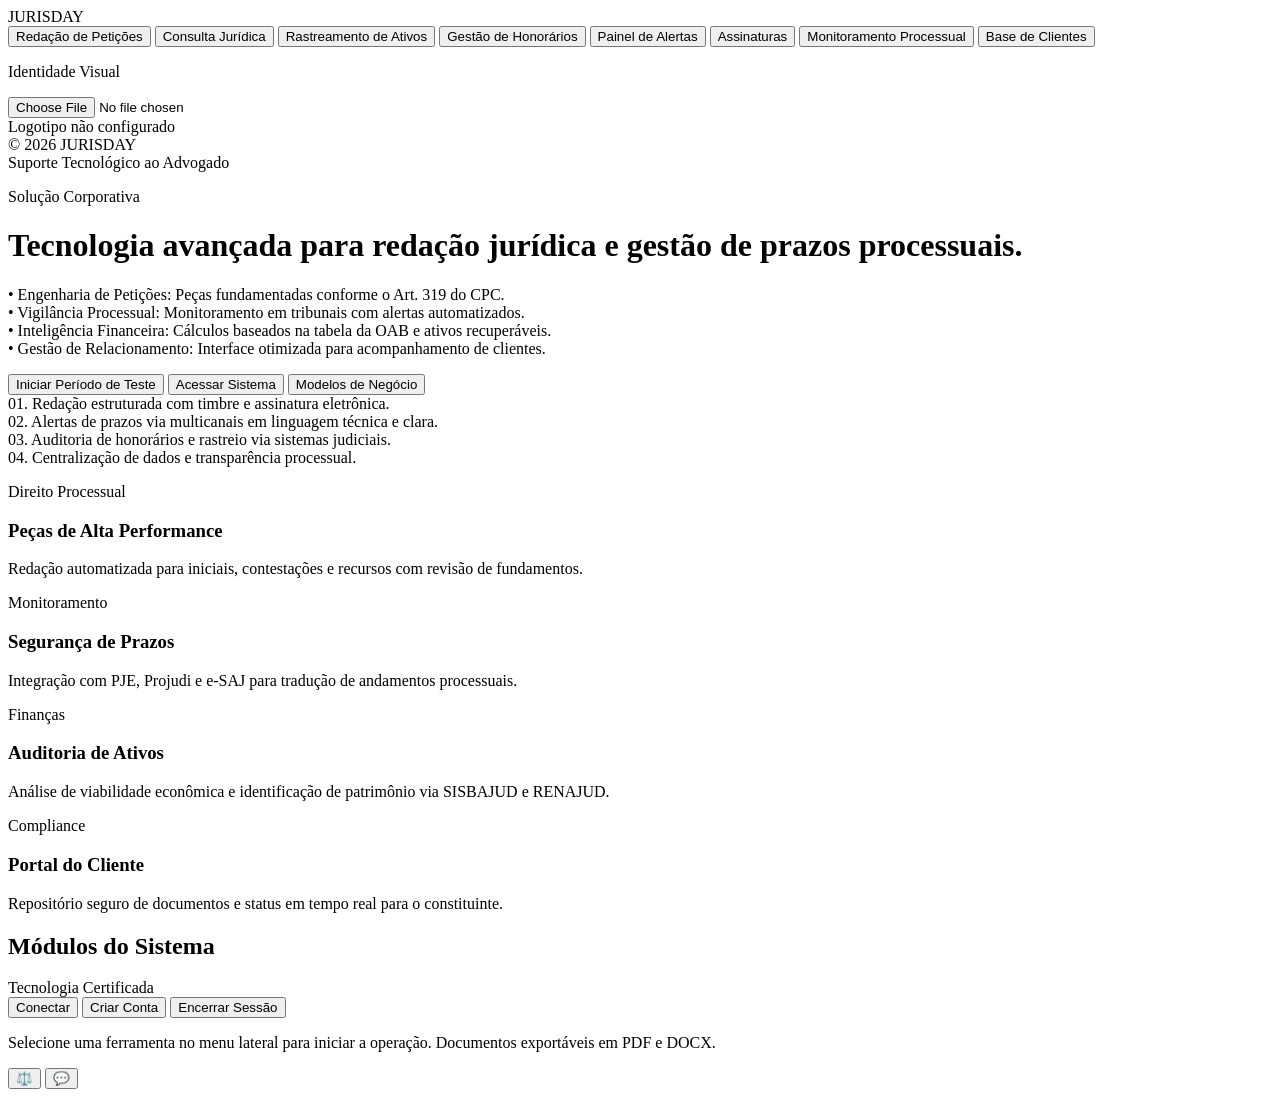
==== commit 1869b944: "Corrige links de assets para /static no index" ====
--- a/frontend/index.html
+++ b/frontend/index.html
@@ -4,9 +4,9 @@
     <meta charset="UTF-8">
     <meta name="viewport" content="width=device-width, initial-scale=1.0">
     <title>JURISDAY | Inteligência Jurídica Estratégica</title>
-    <link rel="stylesheet" href="style.css">
-    <link rel="manifest" href="manifest.json">
-    <link rel="icon" href="icon.svg" type="image/svg+xml">
+    <link rel="stylesheet" href="/static/style.css">
+    <link rel="manifest" href="/static/manifest.json">
+    <link rel="icon" href="/static/icon.svg" type="image/svg+xml">
 </head>
 <body>
 
@@ -143,4 +143,4 @@
         // ... restante do seu script
     </script>
 </body>
-</html>+</html>
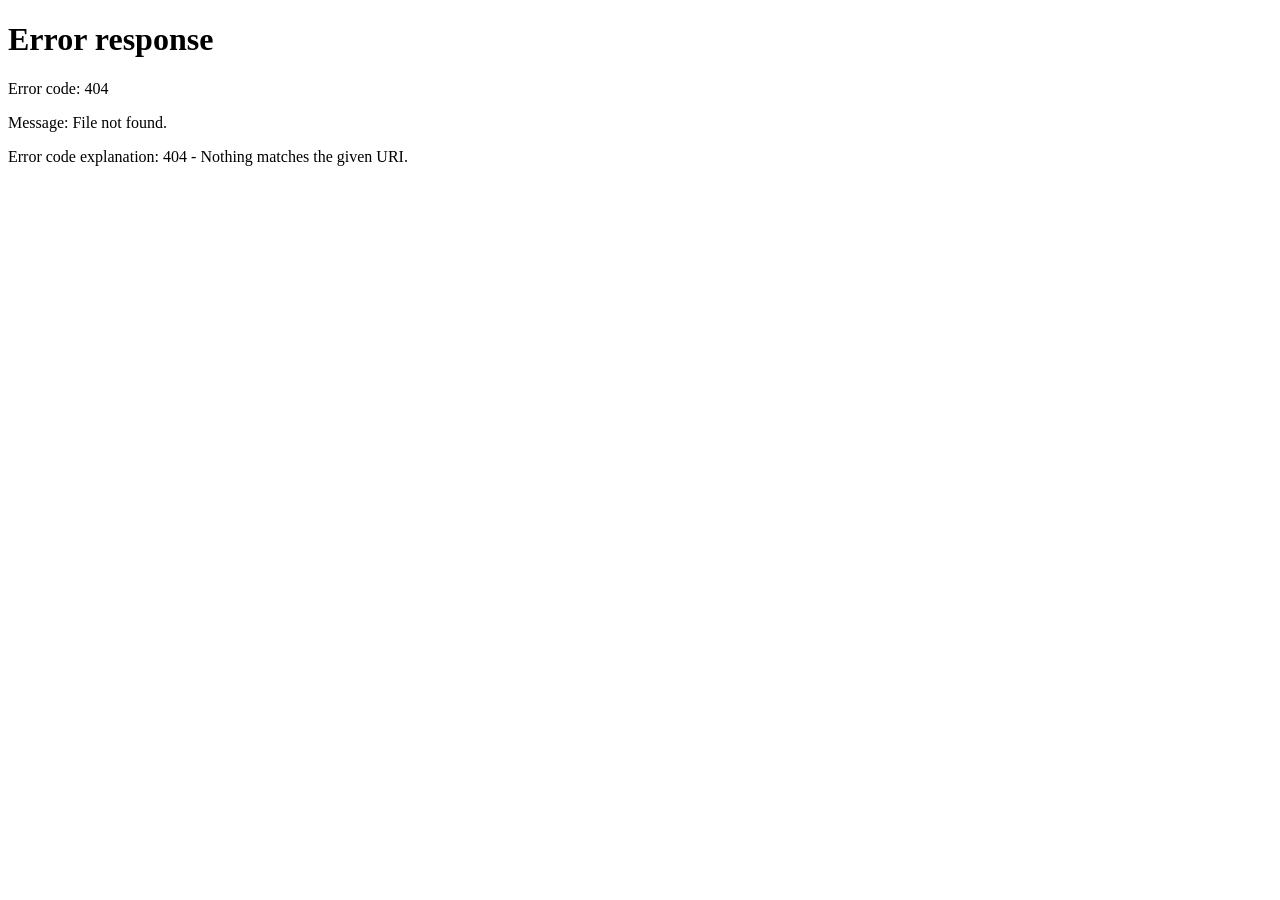
==== commit 11b82c5d: "Ajusta rotas login/app e index redireciona" ====
--- a/frontend/index.html
+++ b/frontend/index.html
@@ -3,144 +3,21 @@
 <head>
     <meta charset="UTF-8">
     <meta name="viewport" content="width=device-width, initial-scale=1.0">
-    <title>JURISDAY | Inteligência Jurídica Estratégica</title>
+    <title>JURISDAY | Acesso</title>
     <link rel="stylesheet" href="/static/style.css">
     <link rel="manifest" href="/static/manifest.json">
     <link rel="icon" href="/static/icon.svg" type="image/svg+xml">
 </head>
 <body>
-
-    <div class="sidebar">
-        <div class="logo">JURISDAY</div>
-        <nav>
-            <button type="button" class="menu-item" onclick="mostrarTela(event,'peticao')">Redação de Petições</button>
-            <button type="button" class="menu-item" onclick="mostrarTela(event,'dicionario')">Consulta Jurídica</button>
-            <button type="button" class="menu-item" onclick="mostrarTela(event,'detetive')">Rastreamento de Ativos</button>
-            <button type="button" class="menu-item" onclick="mostrarTela(event,'honorarios')">Gestão de Honorários</button>
-            <button type="button" class="menu-item" onclick="mostrarTela(event,'notificacoes')">Painel de Alertas</button>
-            <button type="button" class="menu-item" onclick="mostrarTela(event,'planos')">Assinaturas</button>
-            <button type="button" class="menu-item" onclick="mostrarTela(event,'processos')">Monitoramento Processual</button>
-            <button type="button" class="menu-item" onclick="mostrarTela(event,'clientes')">Base de Clientes</button>
-        </nav>
-
-        <div class="upload-logo">
-            <p class="label">Identidade Visual</p>
-            <input type="file" accept="image/*" onchange="salvarLogo(event)">
-            <div id="preview-logo" class="logo-preview">Logotipo não configurado</div>
-        </div>
-
-        <div class="sidebar-footer">
-            © 2026 JURISDAY<br>Suporte Tecnológico ao Advogado
-        </div>
-    </div>
-
-    <div class="main-content" id="dashboard">
-        <header class="hero">
-            <div>
-                <p class="eyebrow">Solução Corporativa</p>
-                <h1>Tecnologia avançada para redação jurídica e gestão de prazos processuais.</h1>
-                <p class="sub">
-                    • Engenharia de Petições: Peças fundamentadas conforme o Art. 319 do CPC.<br>
-                    • Vigilância Processual: Monitoramento em tribunais com alertas automatizados.<br>
-                    • Inteligência Financeira: Cálculos baseados na tabela da OAB e ativos recuperáveis.<br>
-                    • Gestão de Relacionamento: Interface otimizada para acompanhamento de clientes.
-                </p>
-                <div class="hero-actions">
-                    <button onclick="window.location.href='signup.html'">Iniciar Período de Teste</button>
-                    <button class="ghost" onclick="window.location.href='login.html'">Acessar Sistema</button>
-                    <button class="ghost" onclick="mostrarTela(null,'planos')">Modelos de Negócio</button>
-                </div>
-            </div>
-            <div class="stats">
-                <div class="stat"><span>01.</span> Redação estruturada com timbre e assinatura eletrônica.</div>
-                <div class="stat"><span>02.</span> Alertas de prazos via multicanais em linguagem técnica e clara.</div>
-                <div class="stat"><span>03.</span> Auditoria de honorários e rastreio via sistemas judiciais.</div>
-                <div class="stat"><span>04.</span> Centralização de dados e transparência processual.</div>
-            </div>
-        </header>
-
-        <section class="grid-cards" style="margin-top:0;">
-            <div class="mini-card">
-                <p class="eyebrow">Direito Processual</p>
-                <h3>Peças de Alta Performance</h3>
-                <p class="muted">Redação automatizada para iniciais, contestações e recursos com revisão de fundamentos.</p>
-            </div>
-            <div class="mini-card">
-                <p class="eyebrow">Monitoramento</p>
-                <h3>Segurança de Prazos</h3>
-                <p class="muted">Integração com PJE, Projudi e e-SAJ para tradução de andamentos processuais.</p>
-            </div>
-            <div class="mini-card">
-                <p class="eyebrow">Finanças</p>
-                <h3>Auditoria de Ativos</h3>
-                <p class="muted">Análise de viabilidade econômica e identificação de patrimônio via SISBAJUD e RENAJUD.</p>
-            </div>
-            <div class="mini-card">
-                <p class="eyebrow">Compliance</p>
-                <h3>Portal do Cliente</h3>
-                <p class="muted">Repositório seguro de documentos e status em tempo real para o constituinte.</p>
-            </div>
-        </section>
-
-        <div class="card" id="card-dinamico">
-            <div class="card-header">
-                <h2 id="titulo-modulo">Módulos do Sistema</h2>
-                <div id="pill-modulo" class="pill">Tecnologia Certificada</div>
-                <div class="auth-actions">
-                    <button class="ghost" onclick="window.location.href='login.html'">Conectar</button>
-                    <button onclick="window.location.href='signup.html'">Criar Conta</button>
-                    <button class="ghost" onclick="sair()">Encerrar Sessão</button>
-                </div>
-            </div>
-            
-            <div id="inputs-dinamicos" class="grid-two">
-                <p class="muted">Selecione uma ferramenta no menu lateral para iniciar a operação. Documentos exportáveis em PDF e DOCX.</p>
-            </div>
-            
-            <div id="btns-acao" class="actions" style="display:none;">
-                <button id="btn-acao" onclick="executarIA()">Executar Inteligência Artificial</button>
-                <div class="download-group" id="download-group" style="display:none;">
-                    <button class="ghost" onclick="baixar('doc')">Exportar para Word</button>
-                    <button class="ghost" onclick="baixar('pdf')">Exportar para PDF</button>
-                </div>
-            </div>
-            
-            <div id="loader" class="loader" style="display:none;">Processando requisição jurídica via IA...</div>
-            <div id="resultado-ia" class="resultado"></div>
-        </div>
-    </div>
-
-    <div class="fab-stack">
-        <button class="fab" onclick="mostrarTela(null,'peticao')" title="Nova petição">⚖️</button>
-        <button class="fab" onclick="abrirSuporte()" title="Suporte Técnico">💬</button>
-    </div>
-
-    <div id="suporte-modal" class="modal" style="display:none;">
-        <div class="modal-card">
-            <div class="modal-header">
-                <div>
-                    <p class="eyebrow">Central de Ajuda</p>
-                    <h3>Relatar Incidente ou Dúvida</h3>
-                </div>
-                <button class="ghost" onclick="fecharSuporte()">Fechar</button>
-            </div>
-            <div class="grid-two">
-                <input id="sup-nome" placeholder="Nome Completo">
-                <input id="sup-email" placeholder="E-mail Institucional">
-            </div>
-            <textarea id="sup-msg" rows="5" placeholder="Descreva a situação detalhadamente."></textarea>
-            <div class="actions">
-                <button onclick="enviarSuporte()">Enviar Relatório</button>
-                <div id="sup-status" class="muted"></div>
-            </div>
+    <div class="main-content" style="min-height:100vh;display:flex;align-items:center;justify-content:center;">
+        <div class="card" style="max-width:520px;text-align:center;">
+            <h2>Redirecionando...</h2>
+            <p class="muted">Aguarde enquanto abrimos a tela de login.</p>
         </div>
     </div>
 
     <script>
-        // Use a lógica de scripts que você já possui, apenas garantindo que
-        // API_URL seja configurada como "" para o mesmo domínio no Render.
-        const API_URL = "";
-        // ... restante do seu script
+        window.location.href = "/login.html";
     </script>
 </body>
 </html>
